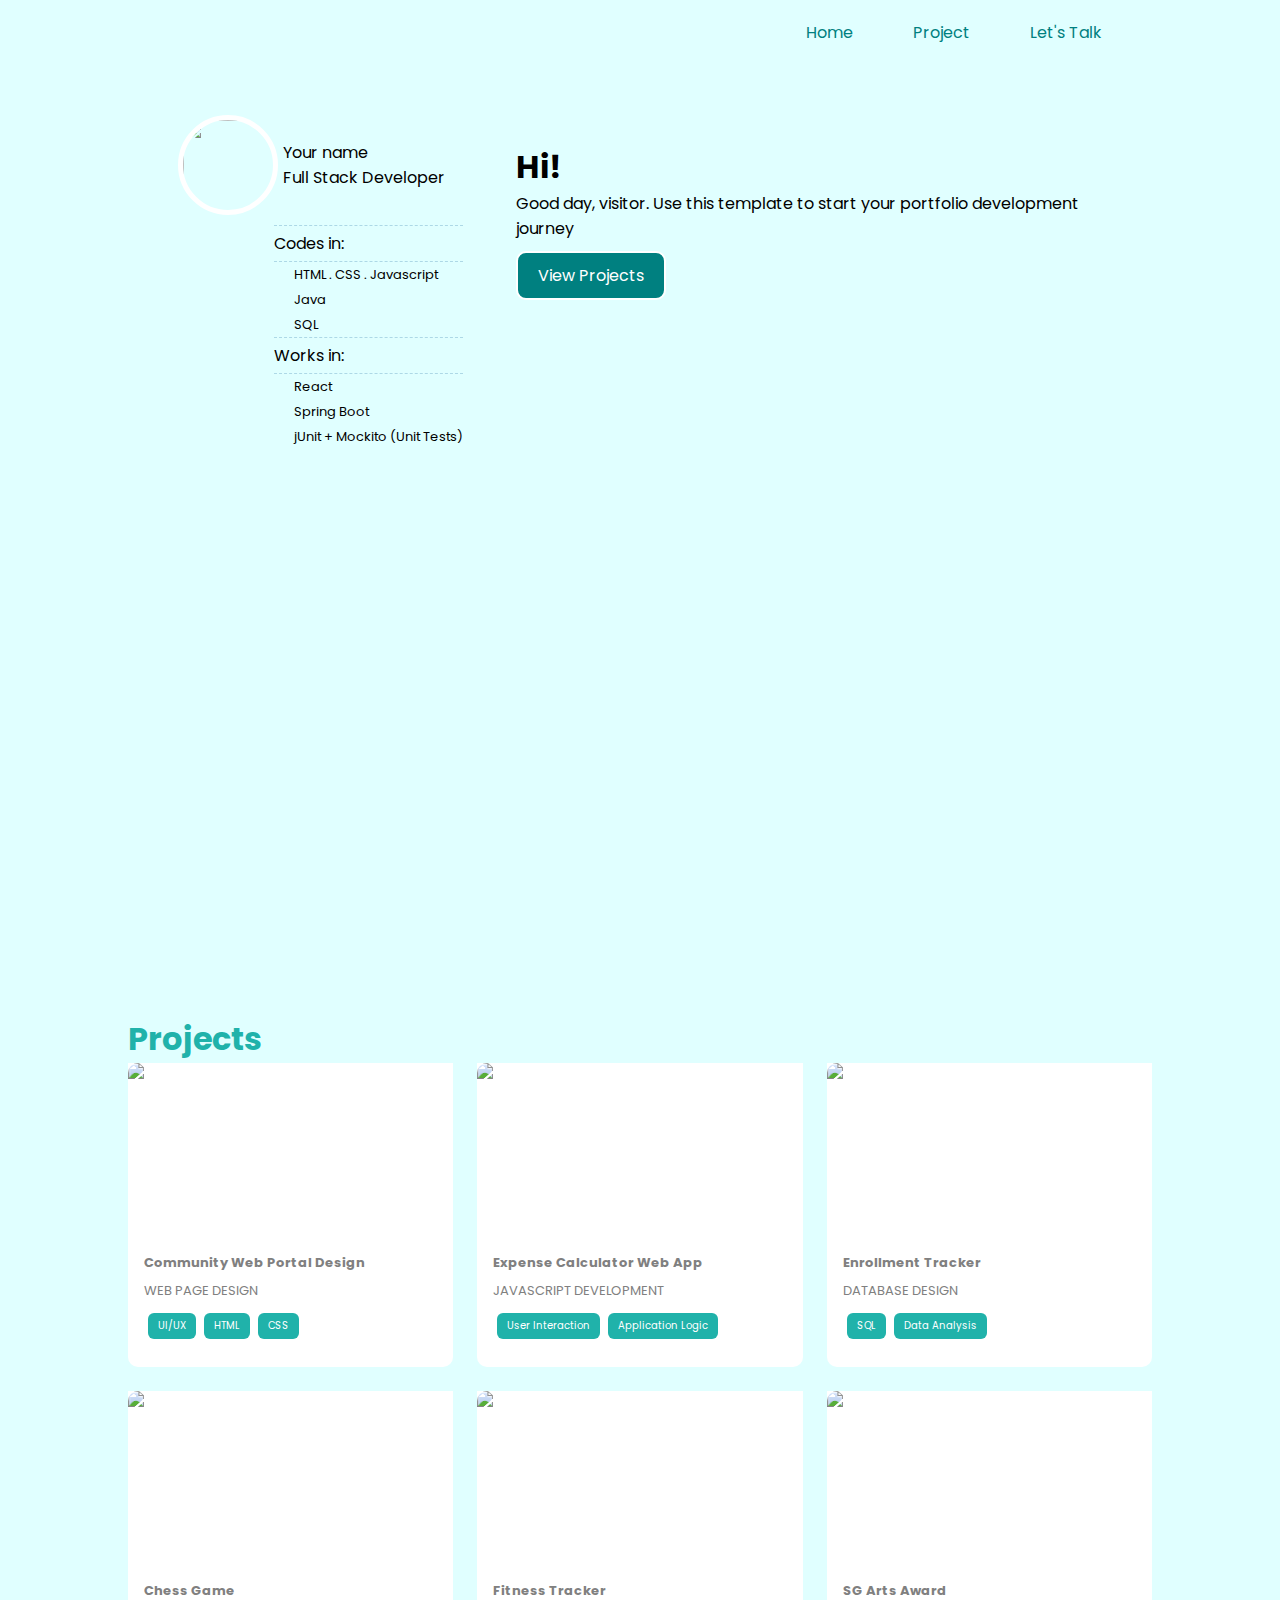
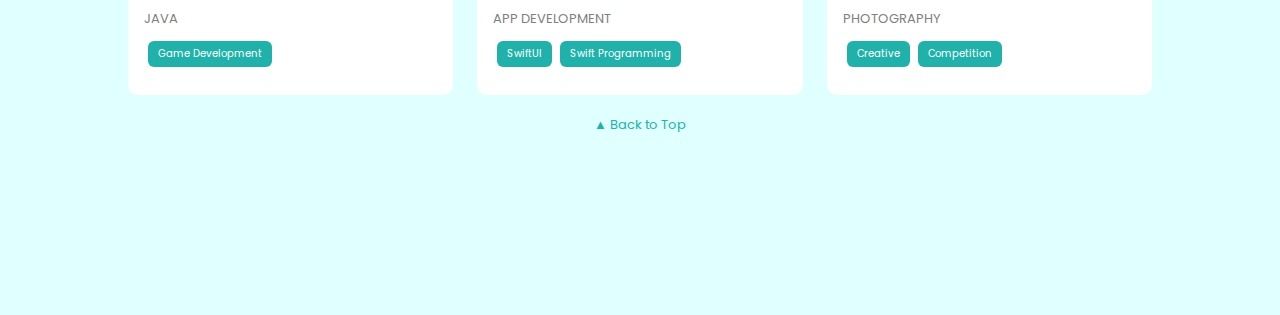
==== index.html @ 27c8a0ec "updated index with projects" ====
<!DOCTYPE html>
<html lang="en">
  <head>
    <meta charset="UTF-8" />
    <meta name="viewport" content="width=device-width, initial-scale=1.0" />
    <title>Portfolio Page: Your name here</title>
    <!-- <link href="/css/styles.css" rel="stylesheet" /> -->

    <!-- Internal styles here, move to external CSS later -->
    <style>
      @import url("https://fonts.googleapis.com/css2?family=Poppins:wght@400;500;600;700&display=swap");

      /* reset css to default */
      * {
        margin: 0;
        padding: 0;
        box-sizing: border-box;
        font-family: "Poppins", sans-serif;
        /* outline: 1px dashed hwb(0 23% 36%); */
      }

      /* setting page background and styles */

      html, body {
        height: 100%;
        margin: 0;
        padding: 0;
        background-color: lightcyan;
      }

      /* Start of styling header and nav */

      .header {
        display: flex;
        justify-content: space-between;
        align-items: center;
        padding: 20px 20px 70px 70px; /* top, right, bottom , left */
        width: 80%;
        margin: auto;
      }

      nav ul {
        display: flex;
      }

      nav ul li {
        list-style: none;
        margin-inline: 30px;
      }

      nav ul li a{
        color: #008080;
        text-decoration: none;
      }

      nav ul li a:hover{
        color: #fdbd31;
        transition: 0.3s;
      }

      /* End of styling header and nav */

      /* Start of styling main section */

      #mainsection {
        display: grid;
        grid-template-columns: 1fr 2fr;
        column-gap: 20px;
        margin: auto;
        width: 80%;
        height: 100dvh;
      }

      .left-div{
        flex: 1;
        display: flex;
        flex-direction: column;
        align-items: end;
      }

      .right-div{
        flex: 1;
        display: flex;
        flex-direction: column;
        align-items: normal;
        width: 90%;
        margin: 28px auto; /* top-bottom left-right */ 
      }

      .profile-container{
        display: flex;
        align-items: center;
        padding-left: 10px;
        margin-bottom: 10px;
        width: 300px;
      }

      .rounded-image {
        width: 100px;
        height: 100px;
        border-radius: 50%;
        margin: 0px 5px 0px 5px;
        border: 5px solid white;
    }

    .profile-container p span{
        display: block;
    }

    .profile-details ul li{
        list-style: none;
        font-size: small;
        padding-left: 20px;
        line-height: 25px;
    }

    .profile-details .subheader{
        display: block;
        padding: 5px 0;
        font-size: medium;
        border-bottom: 1px dashed lightblue;
        border-top: 1px dashed lightblue;
    }

    .linkcontainer{
        display: flex;
        margin-top: 10px;
    }

    .linkcontainer a{
        padding: 10px 20px;
        font-size: 16px;
        background-color: #008080;
        color: #fff;
        border: 2px solid #fff;
        border-radius: 10px;
        cursor: pointer;
        text-decoration: none;
    }

    /* Start of styling project card */
    .projectcard{
      background-color: #fff;
      font-size: small;
      border-bottom-left-radius: 10px;
      border-bottom-right-radius: 10px;
      padding-bottom: 24px;
    }

    .projectcard h4, .projectcard p{
      padding-left: 16px;
    }

    .projectcard img{
      display: block;
      border-top-left-radius: 10px;
      border-top-right-radius: 10px;
      margin-bottom: 10px;
      width: 100%;
      height: 180px;
      background-size: cover;
      background-position-x: center;
      background-position-y: center;
      background-image: url("img/imgplaceholder.png");
      text-indent: -9999px;
    }

    .projectcard .scope{
      text-transform: uppercase;
      padding-top: 8px;
      padding-bottom: 8px;
    }

    .projectcard:hover{
      transition: 0.45s ease-out;
      transform: scale(1.05);
    }

    .projectcard a{
      text-decoration: none;
      color: #808080;
      transform: scale(1.0);
    }

    .projectcard span{
      display: inline-block;
      font-size: x-small;
      align-content: space-between;
      border-radius: 6px;
      margin: 4px;
      background-color: #20b2aa;
      padding: 5px 10px;
      color: #fff;
      white-space: nowrap;
    }

    /* End of styling project card */

    /* Start of styling miscellaneous items */
    .top{
      display: flex;
      justify-content: center;
      align-items: center;
    }

    .top a{
      margin-top: 20px;
      text-decoration: none;
      color: lightseagreen;
      font-size: small;
    }

    /* End of styling miscellaneous items */

    /* Start of Styling of project section and showcase container */

    .sectiontitle, .logo{
      font-size: xx-large;
      font-weight: 700;
      color: #20b2aa;
    }
    
    #projectsection{
      width: 80%;
      height: 100dvh;
      margin: auto;
    }

    .showcasecontainer{
      display: grid;
      grid-template-columns: repeat(3, 1fr);
      gap: 24px;
    }

    /* End of Styling of project section and showcase container */

      /* End of styling main section */
      
    </style>
  </head>
  <body>
    <!-- Set up your page structure here -->

    <!-- Start of header -->
    <a name="top"></a>
    <div class="header">
      <div><!-- Uncomment to add a logo --></div>
      <nav id="navbar">
        <ul>
          <li><a href="#top">Home</a></li>
          <li><a href="#projects">Project</a></li>
          <li><a href="#">Let's Talk</a></li>
        </ul>
      </nav>
    </div>
    <!-- End of header -->

    <!-- Start of main section -->
    <section id="mainsection">
      <!-- Left section -->
      <div class="left-div">
        <!-- profile info -->
        <div class="profile-container">
          <img src="/img/alex.png" class="rounded-image" alt="" />
          <p>
            <span>Your name</span>
            <span>Full Stack Developer</span>
          </p>
        </div>
        <!-- profile details info -->
        <div class="profile-details">
          <span class="subheader">Codes in:</span>
          <ul>
            <li>HTML . CSS . Javascript</li>
            <li>Java</li>
            <li>SQL</li>
          </ul>

          <span class="subheader">Works in:</span>
          <ul>
            <li>React</li>
            <li>Spring Boot</li>
            <li>jUnit + Mockito (Unit Tests)</li>
          </ul>
        </div>
      </div>

      <!-- Right section -->
      <div class="right-div">
        <div>
          <h1>Hi! <span class="typing"></span></h1>
          <p>
            Good day, visitor. Use this template to start your portfolio
            development journey
          </p>
        </div>
        <div class="linkcontainer">
          <a href="#projects">View Projects</a>
        </div>
      </div>
      <!-- End of Right section -->
    </section>
    <!-- End of main section -->

    <!-- Start of project section, using grids -->
    <a name="projects"></a>    
        <section id="projectsection">

            <div class="sectiontitle">Projects</div>
            <div class="showcasecontainer">

                <!-- Project Cards go here -->
              <!-- Project card #1 -->
        <div class="projectcard">
          <a href="#">
              <img src="img/web-design.jpg" alt="Add a description here">
              <!-- Project name -->
              <h4>Community Web Portal Design</h4>
              <p class="scope">Web Page Design</p>
              <p><span>UI/UX</span><span>HTML</span><span>CSS</span></p>
          </a>
        </div>

        <!-- Project card #2 -->
        <div class="projectcard">
          <a href="#">
              <img src="img/mobile-app.jpg" alt="Add a description here">
              <!-- Project name -->
              <h4>Expense Calculator Web App</h4>
              <p class="scope">JavaScript Development</p>
              <p><span>User Interaction</span><span>Application Logic</span></p>
          </a>
      </div>

      <!-- Project card #3 -->
      <div class="projectcard">
          <a href="#">
              <img src="img/data-tracking.jpg" alt="Add a description here">
              <!-- Project name -->
              <h4>Enrollment Tracker</h4>
              <p class="scope">Database Design</p>
              <p><span>SQL</span><span>Data Analysis</span></p>
          </a>
      </div>

      <!-- Project card #4 -->
      <div class="projectcard">
          <a href="#">
              <img src="img/chess.jpg" alt="Add a description here">
              <!-- Project name -->
              <h4>Chess Game</h4>
              <p class="scope">Java</p>
              <p><span>Game Development</span></p>
          </a>
      </div>

      <!-- Project card #5 -->
      <div class="projectcard">
          <a href="#">
              <img src="img/fitness-tracking.jpg" alt="Add a description here">
              <!-- Project name -->
              <h4>Fitness Tracker</h4>
              <p class="scope">App Development</p>
              <p><span>SwiftUI</span><span>Swift Programming</span></p>
          </a>
      </div>

      <!-- Project card #6 -->
      <div class="projectcard">
          <a href="#">
              <img src="img/photography.jpg" alt="Add a description here">
              <!-- Project name -->
              <h4>SG Arts Award</h4>
              <p class="scope">Photography</p>
              <p><span>Creative</span><span>Competition</span></p>
          </a>
      </div>
            </div>

            <div class="top">
              <a href="#top">&#x25b2; Back to Top</a>
            </div>

        </section>
    <!-- End of project section -->

    <script src="https://cdn.jsdelivr.net/npm/typed.js@2.0.12"></script>
    <script>
      var options = {
        strings: ["I am me", "Thanks for visiting!"],
        typeSpeed: 100,
        backSpeed: 100,
        loop: false,
      };
      var typed = new Typed(".typing", options);
    </script>
  </body>
</html>
---- css/styles.css ----
@import url('https://fonts.googleapis.com/css2?family=Poppins:wght@400;500;600;700&display=swap');

    /* reset css to default */
    *{
    margin: 0;
    padding: 0;
    box-sizing: border-box;
    font-family: 'Poppins', sans-serif;
    }

    /* set the page background and styles */
    html, body {
        height: 100%;
        margin: 0;
        padding: 0;
        background-color: lightcyan;
    }

    /* Start of styling header and nav */
    /* ******************************* */

    /* set the header styles */
    .header{
        display: flex;
        justify-content: space-between;
        align-items: center;
        padding: 20px 20px 70px 70px;  /*top , right, bottom, left*/
        width: 80%;
        margin: auto;
    }

    /* set the logo styles */
    .sectiontitle, .logo{
        font-size: 45px;
        font-weight: 700;
        color: lightseagreen;
    }

    /* set the navigation styles */
    nav ul{
        display: flex;
    }

    nav ul li{
        list-style: none;
        margin-inline: 30px;
    }

    nav ul li a{
        color: teal;
        text-decoration: none;
    }

    nav ul li:hover a{
        color:#fdbd31;
        transition: 0.3s;
    }

    /* ***************************** */
    /* End of styling header and nav */


    /* Start of styling mainsection */
    /* **************************** */
    
    /* set the main cointainer as a grid of columns */
    #mainsection {
        display: grid;
        grid-template-columns: 1fr 2fr;
        column-gap: 20px;
        margin: auto;
        width: 80%;
        height: 100dvh;
    }

    /* set the left div column */
    /* A short intro on how flex works: https://www.youtube.com/watch?v=_tlxwc9ssH4 */
    .left-div {
        flex: 1; 
        display: flex;
        flex-direction: column;
        /* justify-content: center; */
        align-items: end;
    }

    /* set the right div column */
    .right-div {
        flex: 1;
        display: flex;
        flex-direction: column;
        /* justify-content: center; */
        align-items: normal;
    }

    /* set the profilecontainer */
    .profilecontainer {
        display: flex;
        align-items: center;
        padding-left: 10px;
        margin-bottom: 10px;
        width: 300px;
    }

    /* set the profile details */
    .profiledetails {
        display: block;
        padding: 20px;
        width: 280px;
        margin-right: 10px;
        color: gray;
        font-weight: normal;
    }

    /* set the rounded image */
    .rounded-image {
        width: 100px;
        height: 100px;
        border-radius: 50%;
        margin: 0px 5px 0px 5px;
        border: 5px solid white;
    }

    /* set the profile text (targets span tags within <p> tags in profilecontainer class) */
    .profilecontainer p span {
        display: block;
    }

    /* set the profile text (targets span tags within <p> tags in profilecontainer class) */
    .strong {
        font-weight: bold;
    }

    /* set the profile details' list */
    .profiledetails ul li{
        list-style-type: none;
        font-size: small;
        padding-left: 20px;
        line-height: 25px;
    }

    /* sets the subheaders within profiledetails class */
    .profiledetails .subheader{
        display: block;
        margin-top: 10px;
        padding: 5px 0px;
        font-size: medium;
        border-bottom: 1px dashed lightblue;
        border-top: 1px dashed lightblue;
    }

    /* set the linkscontainer */
    .linkcontainer{
        display: flex;
        margin-top: 10px;
    }

    /* set the <a> tags' styles */
    .linkcontainer a{
        padding: 10px 20px;
        font-size: 16px;
        background: teal;
        color: white;
        border: 2px solid #fff;
        border-radius: 10px;
        margin-right: 5px;
        cursor: pointer;
        text-decoration: none;
    }

    .text{
        margin-top: 100px;
    }

    /* set the text class style for the animated text in <h1> tag */
    .text h1{
    font-size: 36px;
    line-height: 72px;
    letter-spacing: 2px;
    color: lightslategray;
    }

    /* set the <a> link tags' style (targets <a> tags within text class) */
    .text p{
        font-size: 16px;
        letter-spacing: 1px;
        line-height: 30px;
        padding-bottom: 20px;
    }

    /* ************************** */
    /* End of styling mainsection */


    /* Start of styling projectsection */
    /* ******************************* */

        /* Include the styles for projectsection here */

    /* ***************************** */
    /* End of styling projectsection */
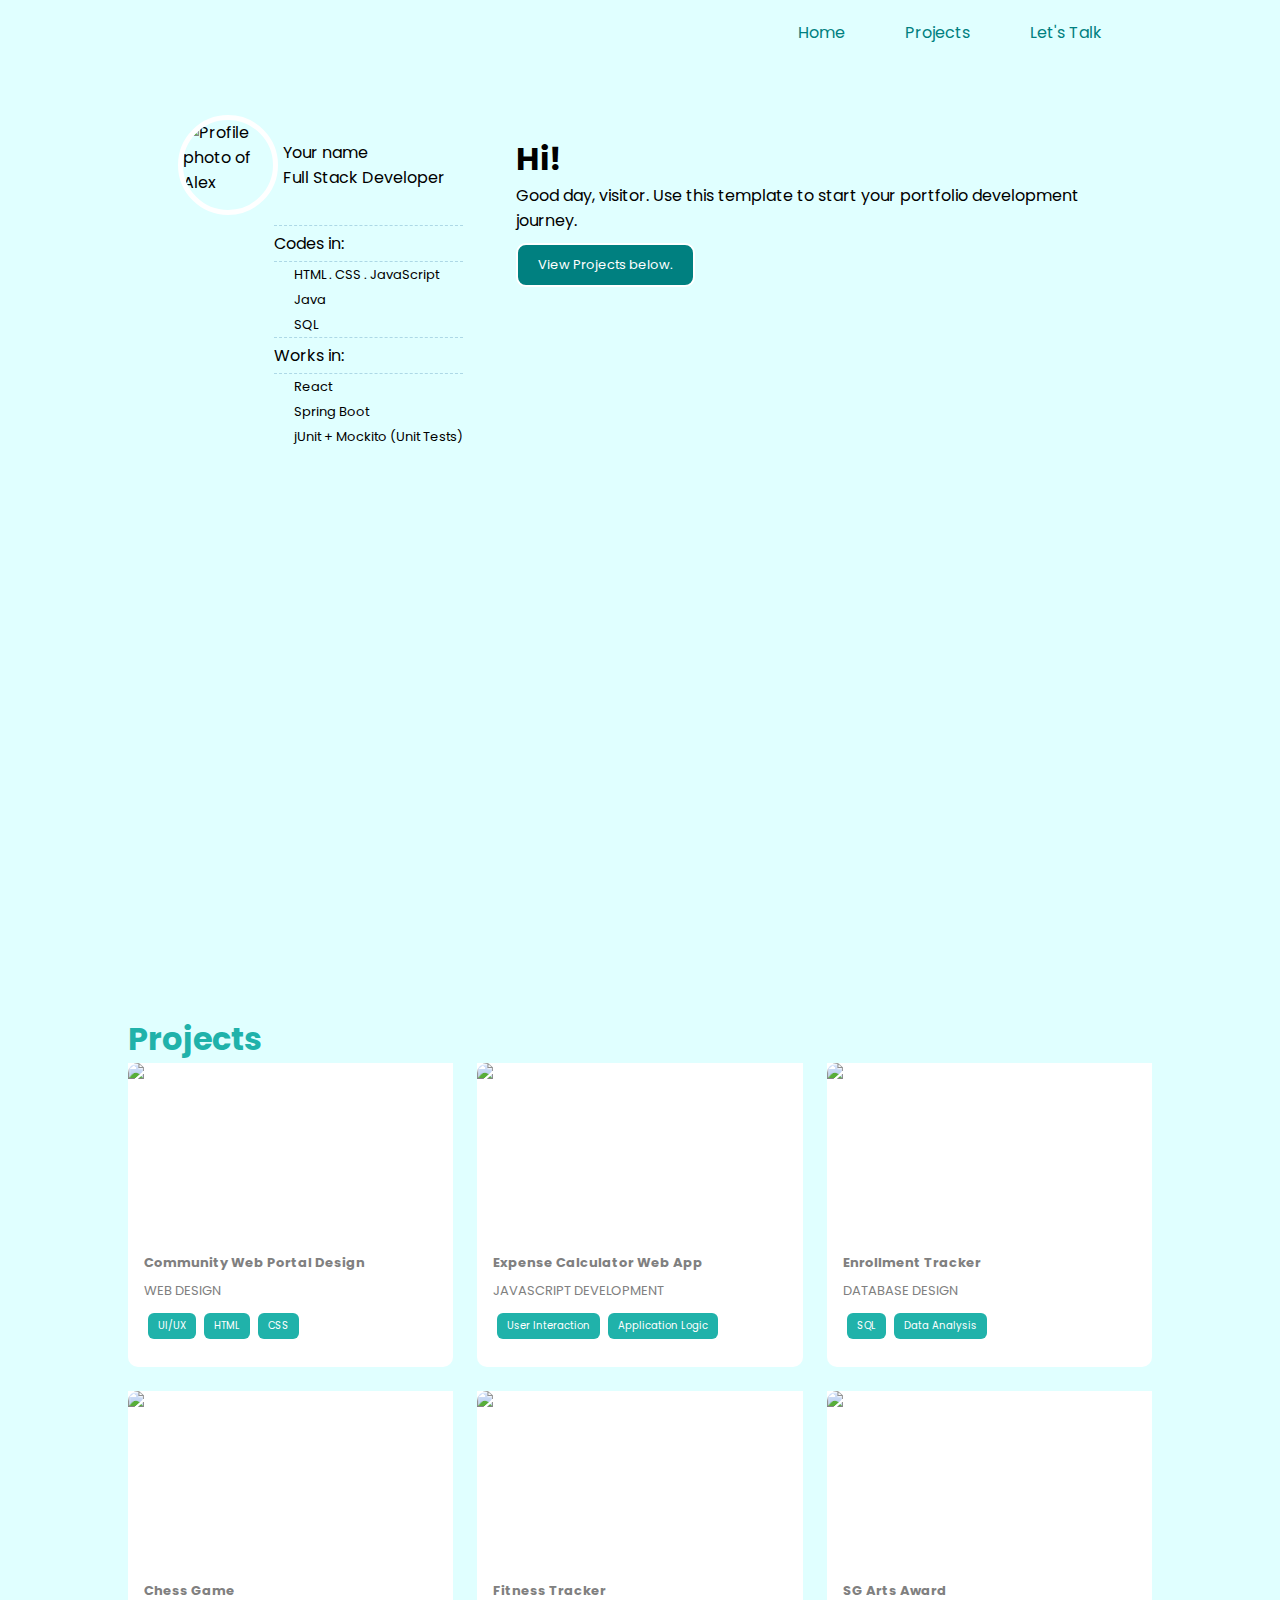
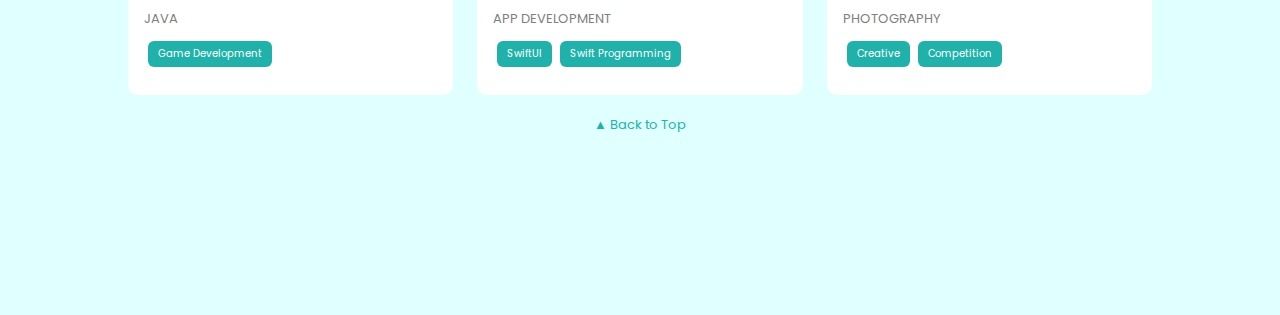
==== commit 206889f8: "Merge pull request #3 from thinktinker/internal_css" ====
--- a/index.html
+++ b/index.html
@@ -1,398 +1,431 @@
 <!DOCTYPE html>
 <html lang="en">
-  <head>
-    <meta charset="UTF-8" />
-    <meta name="viewport" content="width=device-width, initial-scale=1.0" />
-    <title>Portfolio Page: Your name here</title>
-    <!-- <link href="/css/styles.css" rel="stylesheet" /> -->
-
-    <!-- Internal styles here, move to external CSS later -->
-    <style>
-      @import url("https://fonts.googleapis.com/css2?family=Poppins:wght@400;500;600;700&display=swap");
-
-      /* reset css to default */
-      * {
-        margin: 0;
-        padding: 0;
-        box-sizing: border-box;
-        font-family: "Poppins", sans-serif;
-        /* outline: 1px dashed hwb(0 23% 36%); */
-      }
-
-      /* setting page background and styles */
-
-      html, body {
-        height: 100%;
-        margin: 0;
-        padding: 0;
-        background-color: lightcyan;
-      }
-
-      /* Start of styling header and nav */
-
-      .header {
-        display: flex;
-        justify-content: space-between;
-        align-items: center;
-        padding: 20px 20px 70px 70px; /* top, right, bottom , left */
-        width: 80%;
-        margin: auto;
-      }
-
-      nav ul {
-        display: flex;
-      }
-
-      nav ul li {
-        list-style: none;
-        margin-inline: 30px;
-      }
-
-      nav ul li a{
-        color: #008080;
-        text-decoration: none;
-      }
-
-      nav ul li a:hover{
-        color: #fdbd31;
-        transition: 0.3s;
-      }
-
-      /* End of styling header and nav */
-
-      /* Start of styling main section */
-
-      #mainsection {
-        display: grid;
-        grid-template-columns: 1fr 2fr;
-        column-gap: 20px;
-        margin: auto;
-        width: 80%;
-        height: 100dvh;
-      }
-
-      .left-div{
-        flex: 1;
-        display: flex;
-        flex-direction: column;
-        align-items: end;
-      }
-
-      .right-div{
-        flex: 1;
-        display: flex;
-        flex-direction: column;
-        align-items: normal;
-        width: 90%;
-        margin: 28px auto; /* top-bottom left-right */ 
-      }
-
-      .profile-container{
-        display: flex;
-        align-items: center;
-        padding-left: 10px;
-        margin-bottom: 10px;
-        width: 300px;
-      }
-
-      .rounded-image {
-        width: 100px;
-        height: 100px;
-        border-radius: 50%;
-        margin: 0px 5px 0px 5px;
-        border: 5px solid white;
-    }
-
-    .profile-container p span{
-        display: block;
-    }
-
-    .profile-details ul li{
-        list-style: none;
-        font-size: small;
-        padding-left: 20px;
-        line-height: 25px;
-    }
-
-    .profile-details .subheader{
-        display: block;
-        padding: 5px 0;
-        font-size: medium;
-        border-bottom: 1px dashed lightblue;
-        border-top: 1px dashed lightblue;
-    }
-
-    .linkcontainer{
-        display: flex;
-        margin-top: 10px;
-    }
-
-    .linkcontainer a{
-        padding: 10px 20px;
-        font-size: 16px;
-        background-color: #008080;
-        color: #fff;
-        border: 2px solid #fff;
-        border-radius: 10px;
-        cursor: pointer;
-        text-decoration: none;
-    }
-
-    /* Start of styling project card */
-    .projectcard{
-      background-color: #fff;
-      font-size: small;
-      border-bottom-left-radius: 10px;
-      border-bottom-right-radius: 10px;
-      padding-bottom: 24px;
-    }
-
-    .projectcard h4, .projectcard p{
-      padding-left: 16px;
-    }
-
-    .projectcard img{
-      display: block;
-      border-top-left-radius: 10px;
-      border-top-right-radius: 10px;
-      margin-bottom: 10px;
-      width: 100%;
-      height: 180px;
-      background-size: cover;
-      background-position-x: center;
-      background-position-y: center;
-      background-image: url("img/imgplaceholder.png");
-      text-indent: -9999px;
-    }
-
-    .projectcard .scope{
-      text-transform: uppercase;
-      padding-top: 8px;
-      padding-bottom: 8px;
-    }
-
-    .projectcard:hover{
-      transition: 0.45s ease-out;
-      transform: scale(1.05);
-    }
-
-    .projectcard a{
-      text-decoration: none;
-      color: #808080;
-      transform: scale(1.0);
-    }
-
-    .projectcard span{
-      display: inline-block;
-      font-size: x-small;
-      align-content: space-between;
-      border-radius: 6px;
-      margin: 4px;
-      background-color: #20b2aa;
-      padding: 5px 10px;
-      color: #fff;
-      white-space: nowrap;
-    }
-
-    /* End of styling project card */
-
-    /* Start of styling miscellaneous items */
-    .top{
-      display: flex;
-      justify-content: center;
-      align-items: center;
-    }
-
-    .top a{
-      margin-top: 20px;
-      text-decoration: none;
-      color: lightseagreen;
-      font-size: small;
-    }
-
-    /* End of styling miscellaneous items */
-
-    /* Start of Styling of project section and showcase container */
-
-    .sectiontitle, .logo{
-      font-size: xx-large;
-      font-weight: 700;
-      color: #20b2aa;
-    }
-    
-    #projectsection{
-      width: 80%;
-      height: 100dvh;
-      margin: auto;
-    }
-
-    .showcasecontainer{
-      display: grid;
-      grid-template-columns: repeat(3, 1fr);
-      gap: 24px;
-    }
-
-    /* End of Styling of project section and showcase container */
-
-      /* End of styling main section */
-      
-    </style>
-  </head>
-  <body>
+<head>
+<meta charset="UTF-8">
+<meta name="viewport" content="width=device-width, initial-scale=1.0">
+<title>Portfolio Page: Your name here</title>
+
+<!-- Internal styles here (to move to external css later) -->
+<style>
+        @import url('https://fonts.googleapis.com/css2?family=Poppins:wght@400;500;600;700&display=swap');
+
+        /* reset css to default */
+        *{
+            margin: 0;
+            padding: 0;
+            box-sizing: border-box;
+            font-family: 'Poppins', sans-serif;
+            /* outline: 1px dashed #808080; */
+        }
+
+        /* set up the page background and styles */
+        html, body{
+            height: 100%;
+            margin: 0;
+            padding: 0;
+            background-color: #e0ffff;
+        }
+
+        /* Start of styling header and nav */
+        .header{
+            display: flex;
+            justify-content: space-between;
+            align-items: center;
+            padding: 20px 20px 70px 70px;   /* top, right, bottom, left */
+            width: 80%;
+            margin: auto;
+        }
+
+        nav ul{
+            display: flex;
+        }
+
+        nav ul li{
+            list-style: none;
+            margin-inline: 30px;
+        }
+
+        nav ul li a{
+            color: #008080;
+            text-decoration: none;
+        }
+
+        nav ul li a:hover{
+            color: #fdbd31;
+            transition: 0.3s;
+        }
+
+        /* End of styling header and nav */
+
+        /* Start of styling for main section */
+
+        #mainsection{
+            display: grid;
+            grid-template-columns: 1fr 2fr;
+            column-gap: 20px;
+            width: 80%;
+            margin: auto;
+            height: 100dvh;
+        }
+
+        .left-div{
+            display: flex;
+            flex: 1;
+            flex-direction: column;
+            align-items: end;
+        }
+
+        .right-div{
+            display: flex;
+            flex: 1;
+            flex-direction: column;
+            align-items: normal;
+            width: 90%;
+            margin: 20px auto; /* top-bottom left-right */
+        }
+
+        /* End of styling for main section*/
+
+        /* Start of styling the profile container */
+
+        .profilecontainer{
+            display: flex;
+            align-items: center;
+            padding-left: 10px;
+            margin-bottom: 10px;
+            width: 300px;
+        }
+
+        .profilecontainer p span{
+            display: block;
+        }
+
+        .rounded-image{
+            width: 100px;
+            height: 100px;
+            border-radius: 50%;
+            margin: 0px 5px; /* top-bottom left-right */
+            border: 5px solid white;
+        }
+
+        /* End of styling the profile container */
+
+        /* Start of styling the profile details container */
+
+        .profiledetails ul li{
+            list-style: none;
+            font-size: small;
+            padding-left: 20px;
+            line-height: 25px;
+        }
+
+        .profiledetails .subheader{
+            display: block;
+            padding: 5px 0;
+            font-size: medium;
+            border-bottom: 1px dashed lightblue;
+            border-top: 1px dashed lightblue;
+        }
+
+        /* End of style the profile details container */
+
+        /* Start of styling linkcontainer */
+
+        .linkcontainer{
+            display: flex;
+            margin-top: 10px;
+        }
+
+        .linkcontainer a{
+            padding: 10px 20px;
+            font-size: small;
+            background: #008080;
+            color: #fff;
+            border: 2px solid #fff;
+            border-radius: 10px;
+            cursor: pointer;
+            text-decoration: none;
+        }
+
+        /* End of styling linkcontainer */
+
+        /* Start of styling Project Card */
+        .projectcard{
+            font-size: small;
+            background-color: #fff;
+            border-bottom-left-radius: 10px;
+            border-bottom-right-radius: 10px;
+            padding-bottom: 24px;
+        }
+
+        .projectcard h4, .projectcard p{
+            padding-left: 16px;
+        }
+
+        .projectcard img{
+            display: block;
+            border-top-left-radius: 10px;
+            border-top-right-radius: 10px;
+            margin-bottom: 10px;
+            width: 100%;
+            height: 180px;
+            background-size: cover;
+            background-position-x: center;
+            background-position-y: center;
+            background-image: url("/img/imgplaceholder.png");
+            text-indent: -9999px;
+        }
+
+        .projectcard .scope{
+            text-transform: uppercase;
+            padding-top: 8px;
+            padding-bottom: 8px;
+        }
+
+        .projectcard:hover{
+            transition: 0.45s ease-out;
+            transform: scale(1.05);
+        }
+
+        .projectcard a{
+            text-decoration: none;
+            color: #808080;
+            transform: scale(1.0);
+        }
+
+        .projectcard span{
+            display: inline-block;
+            font-size: x-small;
+            align-content: space-between;
+            border-radius: 6px;
+            margin: 4px;
+            background-color: #20b2aa;
+            padding: 5px 10px;
+            color: #fff;
+            white-space: nowrap;
+        }
+
+        /* End of styling Project Card */
+
+        /* Start of styling project section and showcasecontainer */
+
+        .sectiontitle,.logo {
+            font-size: xx-large;
+            font-weight: 700;
+            color: #20b2aa;
+        }
+
+        #projectsection{
+            width: 80%;
+            margin: 0 auto;
+            height: 100dvh;
+        }
+
+        .showcasecontainer{
+            display: grid;
+            grid-template-columns: repeat(3, 1fr);
+            gap: 24px;
+        }
+
+        /* End of styling of project and showcasecontainer*/
+
+        /* Start of styling miscellaneous elements */
+
+        .top{
+            display: flex;
+            justify-content: center;
+            align-items: center;
+        }
+
+        .top a{
+            margin-top: 20px;
+            text-decoration: none;
+            color: #20b2aa;
+            font-size: small;
+        }
+
+        /* End of styling miscellaneous elements */
+
+</style>
+
+</head>
+<body>
+
     <!-- Set up your page structure here -->
 
+
     <!-- Start of header -->
-    <a name="top"></a>
+    <a name="top"> <!-- This is an anchor tag, equivalent to bookmark --> </a>
     <div class="header">
-      <div><!-- Uncomment to add a logo --></div>
-      <nav id="navbar">
-        <ul>
-          <li><a href="#top">Home</a></li>
-          <li><a href="#projects">Project</a></li>
-          <li><a href="#">Let's Talk</a></li>
-        </ul>
-      </nav>
+        <div><!-- Un-comment the line here to add a logo --></div>
+        <nav>
+            <ul>
+                <li><a href="#top">Home</a></li>
+                <li><a href="#projects">Projects</a></li>
+                <li><a href="#">Let's Talk</a></li>
+            </ul>
+        </nav>
     </div>
     <!-- End of header -->
 
+
     <!-- Start of main section -->
     <section id="mainsection">
-      <!-- Left section -->
-      <div class="left-div">
-        <!-- profile info -->
-        <div class="profile-container">
-          <img src="/img/alex.png" class="rounded-image" alt="" />
-          <p>
-            <span>Your name</span>
-            <span>Full Stack Developer</span>
-          </p>
+        
+        <!-- Left section -->
+        <div class="left-div">
+            <!-- Profile information -->
+            <div class="profilecontainer">
+                <img src="/img/alex.png" class="rounded-image" alt="Profile photo of Alex">
+                <p>
+                    <span>Your name</span>
+                    <span>Full Stack Developer</span>
+                </p>
+            </div>
+            <!-- Profile details infomation -->
+             <div class="profiledetails">
+                <span class="subheader">Codes in:</span>
+                <ul>
+                    <li>HTML . CSS . JavaScript</li>
+                    <li>Java</li>
+                    <li>SQL</li>
+                </ul>
+
+                <span class="subheader">Works in:</span>
+                <ul>
+                    <li>React</li>
+                    <li>Spring Boot</li>
+                    <li>jUnit + Mockito (Unit Tests)</li>
+                </ul>
+
+             </div>
         </div>
-        <!-- profile details info -->
-        <div class="profile-details">
-          <span class="subheader">Codes in:</span>
-          <ul>
-            <li>HTML . CSS . Javascript</li>
-            <li>Java</li>
-            <li>SQL</li>
-          </ul>
-
-          <span class="subheader">Works in:</span>
-          <ul>
-            <li>React</li>
-            <li>Spring Boot</li>
-            <li>jUnit + Mockito (Unit Tests)</li>
-          </ul>
+        
+        <!-- Right section -->
+        <div class="right-div">
+            <div class="text">
+                <h1>Hi! <span class="typing"></span></h1>
+                <p>Good day, visitor. Use this template to start your portfolio development journey.</p>
+            </div>
+            <div class="linkcontainer" >
+                <a href="#projects">View Projects below.</a>
+            </div>
         </div>
-      </div>
-
-      <!-- Right section -->
-      <div class="right-div">
-        <div>
-          <h1>Hi! <span class="typing"></span></h1>
-          <p>
-            Good day, visitor. Use this template to start your portfolio
-            development journey
-          </p>
-        </div>
-        <div class="linkcontainer">
-          <a href="#projects">View Projects</a>
-        </div>
-      </div>
-      <!-- End of Right section -->
+
     </section>
     <!-- End of main section -->
 
+    
     <!-- Start of project section, using grids -->
-    <a name="projects"></a>    
-        <section id="projectsection">
-
-            <div class="sectiontitle">Projects</div>
-            <div class="showcasecontainer">
-
-                <!-- Project Cards go here -->
-              <!-- Project card #1 -->
-        <div class="projectcard">
-          <a href="#">
-              <img src="img/web-design.jpg" alt="Add a description here">
-              <!-- Project name -->
-              <h4>Community Web Portal Design</h4>
-              <p class="scope">Web Page Design</p>
-              <p><span>UI/UX</span><span>HTML</span><span>CSS</span></p>
-          </a>
+    
+    <a name="projects"></a>
+    <section id="projectsection">
+
+        <div class="sectiontitle">
+            Projects
         </div>
 
-        <!-- Project card #2 -->
-        <div class="projectcard">
-          <a href="#">
-              <img src="img/mobile-app.jpg" alt="Add a description here">
-              <!-- Project name -->
-              <h4>Expense Calculator Web App</h4>
-              <p class="scope">JavaScript Development</p>
-              <p><span>User Interaction</span><span>Application Logic</span></p>
-          </a>
-      </div>
-
-      <!-- Project card #3 -->
-      <div class="projectcard">
-          <a href="#">
-              <img src="img/data-tracking.jpg" alt="Add a description here">
-              <!-- Project name -->
-              <h4>Enrollment Tracker</h4>
-              <p class="scope">Database Design</p>
-              <p><span>SQL</span><span>Data Analysis</span></p>
-          </a>
-      </div>
-
-      <!-- Project card #4 -->
-      <div class="projectcard">
-          <a href="#">
-              <img src="img/chess.jpg" alt="Add a description here">
-              <!-- Project name -->
-              <h4>Chess Game</h4>
-              <p class="scope">Java</p>
-              <p><span>Game Development</span></p>
-          </a>
-      </div>
-
-      <!-- Project card #5 -->
-      <div class="projectcard">
-          <a href="#">
-              <img src="img/fitness-tracking.jpg" alt="Add a description here">
-              <!-- Project name -->
-              <h4>Fitness Tracker</h4>
-              <p class="scope">App Development</p>
-              <p><span>SwiftUI</span><span>Swift Programming</span></p>
-          </a>
-      </div>
-
-      <!-- Project card #6 -->
-      <div class="projectcard">
-          <a href="#">
-              <img src="img/photography.jpg" alt="Add a description here">
-              <!-- Project name -->
-              <h4>SG Arts Award</h4>
-              <p class="scope">Photography</p>
-              <p><span>Creative</span><span>Competition</span></p>
-          </a>
-      </div>
-            </div>
-
-            <div class="top">
-              <a href="#top">&#x25b2; Back to Top</a>
-            </div>
-
-        </section>
+        <div class="showcasecontainer">
+            <!-- Project Cards go here -->
+             
+            <!-- Project card #1 -->
+             <div class="projectcard">
+                <a href="#">
+                    <img src="/img/web-design.jpg" alt="Picture of Web Design">
+                    <!-- Project Name -->
+                    <h4>Community Web Portal Design</h4>
+                    <p class="scope">Web Design</p>
+                    <p>
+                        <span>UI/UX</span><span>HTML</span><span>CSS</span>
+                    </p>
+                </a>
+             </div>
+
+            <!-- Project card #2 -->
+             <div class="projectcard">
+                <a href="#">
+                    <img src="/img/mobile-app.jpg" alt="Picture of Mobile App">
+                    <!-- Project Name -->
+                    <h4>Expense Calculator Web App</h4>
+                    <p class="scope">JavaScript Development</p>
+                    <p>
+                        <span>User Interaction</span><span>Application Logic</span>
+                    </p>
+                </a>
+             </div>
+
+            <!-- Project card #3 -->
+             <div class="projectcard">
+                <a href="#">
+                    <img src="/img/data-tracking.jpg" alt="Picture of Analytics">
+                    <!-- Project Name -->
+                    <h4>Enrollment Tracker</h4>
+                    <p class="scope">Database Design</p>
+                    <p>
+                        <span>SQL</span><span>Data Analysis</span>
+                    </p>
+                </a>
+             </div>
+
+            <!-- Project card #4 -->
+             <div class="projectcard">
+                <a href="#">
+                    <img src="/img/chess.jpg" alt="Picture of Chess Pieces">
+                    <!-- Project Name -->
+                    <h4>Chess Game</h4>
+                    <p class="scope">Java</p>
+                    <p>
+                        <span>Game Development</span>
+                    </p>
+                </a>
+             </div>
+            <!-- Project card #5 -->
+             <div class="projectcard">
+                <a href="#">
+                    <img src="/img/fitness-tracking.jpg" alt="Picture of Fitness Watch App">
+                    <!-- Project Name -->
+                    <h4>Fitness Tracker</h4>
+                    <p class="scope">App Development</p>
+                    <p>
+                        <span>SwiftUI</span><span>Swift Programming</span>
+                    </p>
+                </a>
+             </div>
+
+            <!-- Project card #6 -->
+             <div class="projectcard">
+                <a href="#">
+                    <img src="/img/photography.jpg" alt="Picture of Camera and Photographer">
+                    <!-- Project Name -->
+                    <h4>SG Arts Award</h4>
+                    <p class="scope">Photography</p>
+                    <p>
+                        <span>Creative</span><span>Competition</span>
+                    </p>
+                </a>
+             </div>
+
+        </div>
+
+        <div class="top">
+            <a href="#top">&#x25B2; Back to Top</a>
+        </div>
+
+    </section>
+
     <!-- End of project section -->
 
     <script src="https://cdn.jsdelivr.net/npm/typed.js@2.0.12"></script>
     <script>
-      var options = {
-        strings: ["I am me", "Thanks for visiting!"],
+
+    var options = {
+        strings: ['My name is Martin!'],
         typeSpeed: 100,
-        backSpeed: 100,
-        loop: false,
-      };
-      var typed = new Typed(".typing", options);
+        backSpeed:100,
+        loop: false
+    };
+    var typed = new Typed('.typing', options);
+
     </script>
-  </body>
+</body>
 </html>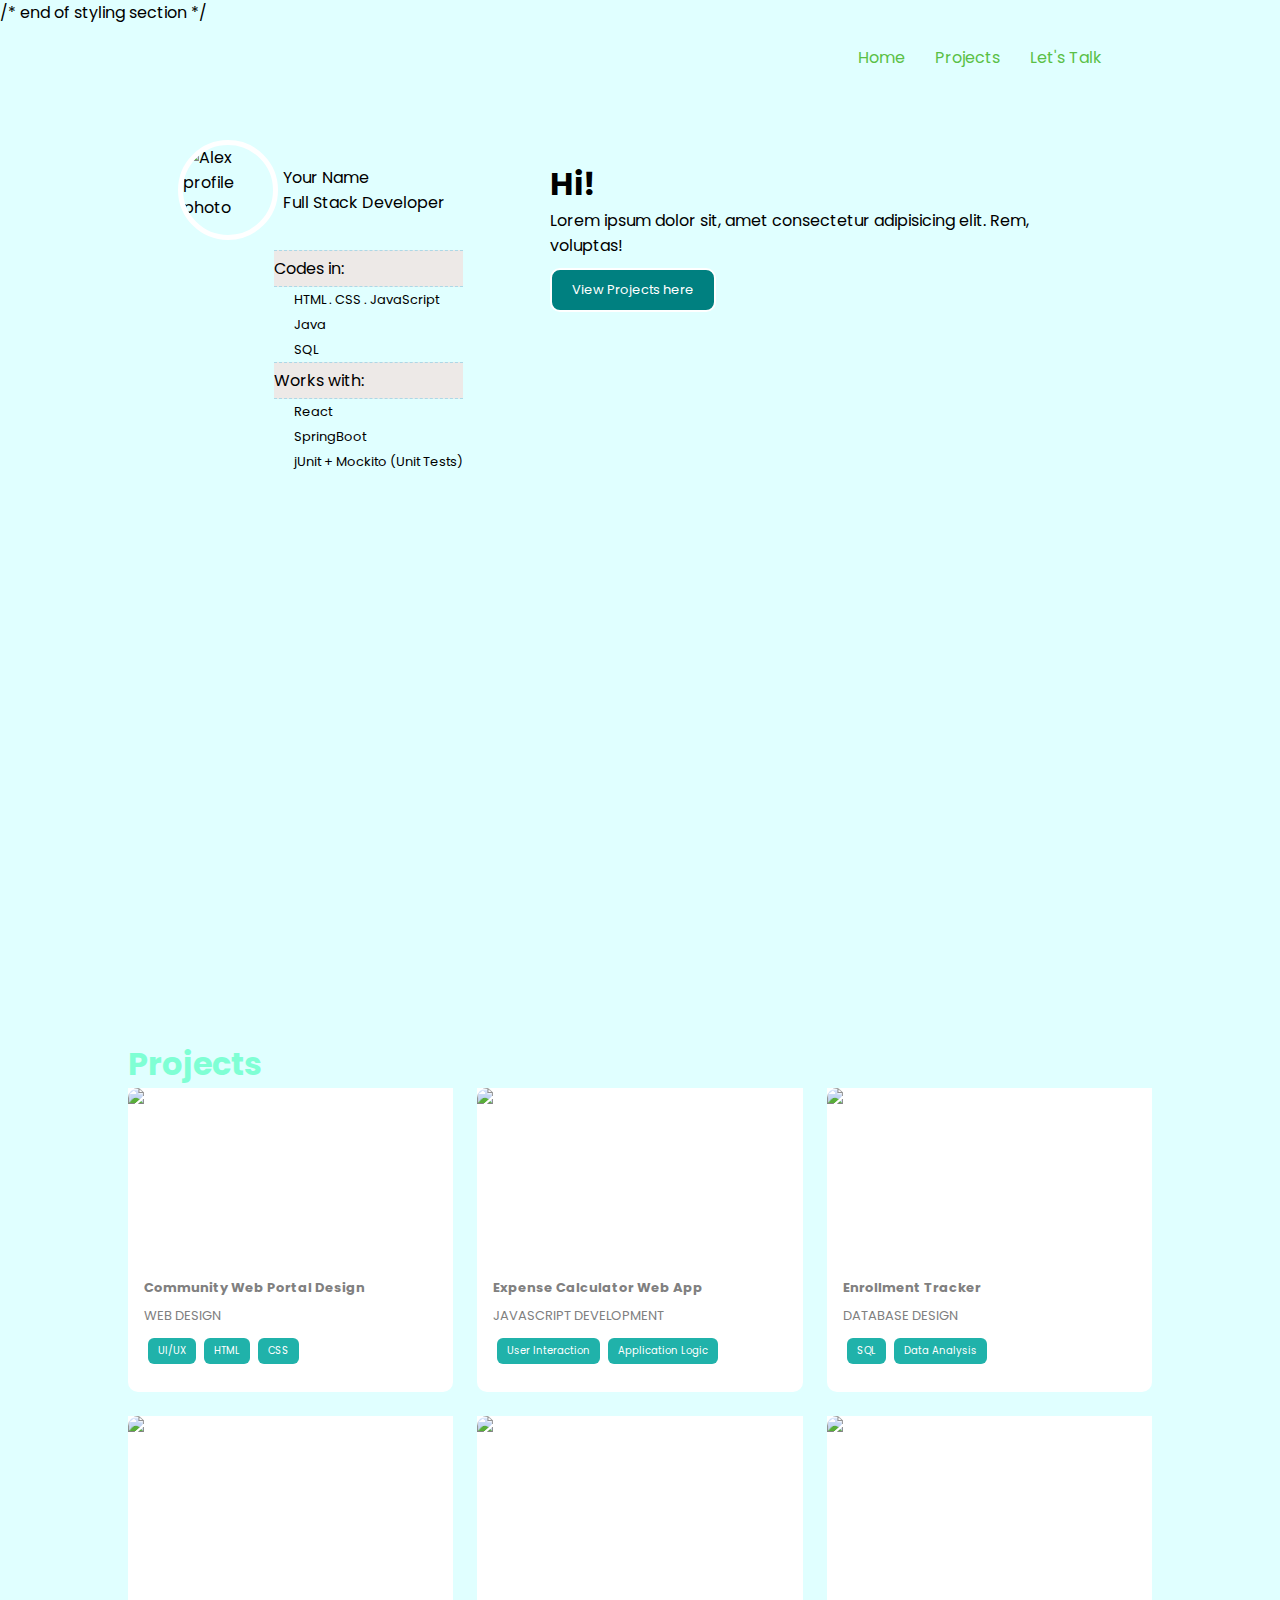
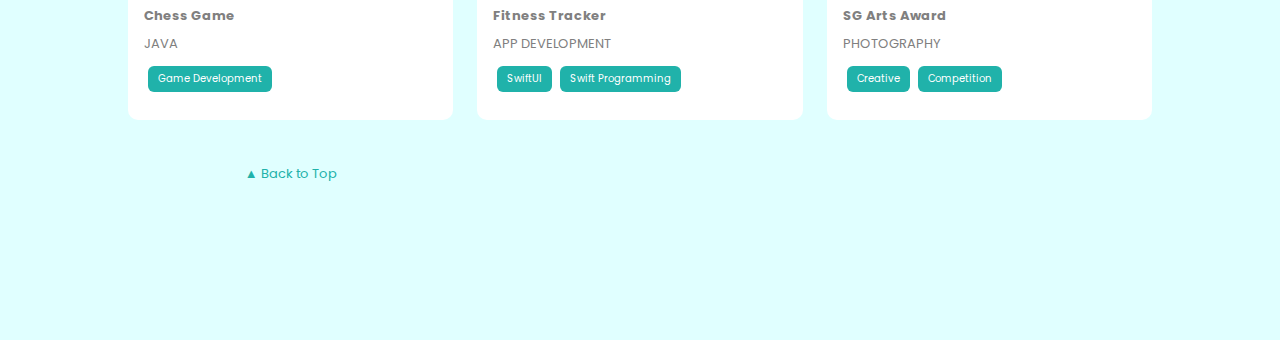
==== commit 39595ea0: "Merge pull request #1 from Breakaway7429/internal_css" ====
--- a/index.html
+++ b/index.html
@@ -3,64 +3,64 @@
 <head>
 <meta charset="UTF-8">
 <meta name="viewport" content="width=device-width, initial-scale=1.0">
-<title>Portfolio Page: Your name here</title>
-
-<!-- Internal styles here (to move to external css later) -->
+<title>Portfolio Page: Shazana Shaik</title>
+
+<!-- Internal styles incorporated here (to move to external style) -->
 <style>
-        @import url('https://fonts.googleapis.com/css2?family=Poppins:wght@400;500;600;700&display=swap');
-
-        /* reset css to default */
-        *{
-            margin: 0;
-            padding: 0;
-            box-sizing: border-box;
-            font-family: 'Poppins', sans-serif;
-            /* outline: 1px dashed #808080; */
-        }
-
-        /* set up the page background and styles */
-        html, body{
-            height: 100%;
-            margin: 0;
-            padding: 0;
-            background-color: #e0ffff;
-        }
-
-        /* Start of styling header and nav */
-        .header{
-            display: flex;
-            justify-content: space-between;
-            align-items: center;
-            padding: 20px 20px 70px 70px;   /* top, right, bottom, left */
-            width: 80%;
-            margin: auto;
-        }
-
-        nav ul{
+     @import url('https://fonts.googleapis.com/css2?family=Poppins:wght@400;500;600;700&display=swap');
+
+    /* reset css to default */
+    *{
+        margin: 0;
+        padding: 0;
+        box-sizing: border-box;
+        font-family: 'Poppins', sans-serif;
+        /*outline: 1px dashed #808080;*/
+    }
+
+    /* set up the page background and styles */
+    html, body{
+        height: 100%;
+        margin: 0;
+        padding: 0;
+        background-color: #e0ffff;
+    }
+
+    /* Start of styling header and nav */
+    .header{
+        display: flex;
+        justify-content: space-between;
+        align-items: center;
+        padding: 20px 20px 70px 70px;   /* top, right, bottom, left */
+        width: 80%;
+        margin: auto;
+    }
+
+    nav ul{
             display: flex;
         }
 
-        nav ul li{
-            list-style: none;
-            margin-inline: 30px;
-        }
-
-        nav ul li a{
-            color: #008080;
-            text-decoration: none;
-        }
-
-        nav ul li a:hover{
-            color: #fdbd31;
-            transition: 0.3s;
-        }
-
-        /* End of styling header and nav */
-
-        /* Start of styling for main section */
+    nav ul li{
+        list-style: none;
+        margin-right: 30px;
+    }
+
+    nav ul li a{
+        color: rgb(90, 192, 70);
+        text-decoration: none; 
+    }
+
+    nav ul li a:hover{
+        color: #fdbd31;
+        transition: 0.3s;
+    }
+
+     /*end of styling header and nav */
+
+     /* start of styling of main section */
 
         #mainsection{
-            display: grid;
+            display: grid; 
             grid-template-columns: 1fr 2fr;
             column-gap: 20px;
             width: 80%;
@@ -73,180 +73,183 @@
             flex: 1;
             flex-direction: column;
             align-items: end;
-        }
+        } 
 
         .right-div{
             display: flex;
             flex: 1;
             flex-direction: column;
             align-items: normal;
-            width: 90%;
-            margin: 20px auto; /* top-bottom left-right */
+            width: 80%;
+            margin: 20px auto; /* tp+bottom, left+right where the changes take place*/
         }
 
-        /* End of styling for main section*/
-
-        /* Start of styling the profile container */
-
-        .profilecontainer{
-            display: flex;
-            align-items: center;
-            padding-left: 10px;
-            margin-bottom: 10px;
-            width: 300px;
-        }
-
-        .profilecontainer p span{
-            display: block;
-        }
-
-        .rounded-image{
-            width: 100px;
-            height: 100px;
-            border-radius: 50%;
-            margin: 0px 5px; /* top-bottom left-right */
-            border: 5px solid white;
-        }
-
-        /* End of styling the profile container */
-
-        /* Start of styling the profile details container */
-
-        .profiledetails ul li{
-            list-style: none;
-            font-size: small;
-            padding-left: 20px;
-            line-height: 25px;
-        }
-
-        .profiledetails .subheader{
-            display: block;
-            padding: 5px 0;
-            font-size: medium;
-            border-bottom: 1px dashed lightblue;
-            border-top: 1px dashed lightblue;
-        }
-
-        /* End of style the profile details container */
-
-        /* Start of styling linkcontainer */
-
-        .linkcontainer{
-            display: flex;
-            margin-top: 10px;
-        }
-
-        .linkcontainer a{
-            padding: 10px 20px;
-            font-size: small;
-            background: #008080;
-            color: #fff;
-            border: 2px solid #fff;
-            border-radius: 10px;
-            cursor: pointer;
-            text-decoration: none;
-        }
-
-        /* End of styling linkcontainer */
-
-        /* Start of styling Project Card */
-        .projectcard{
-            font-size: small;
-            background-color: #fff;
-            border-bottom-left-radius: 10px;
-            border-bottom-right-radius: 10px;
-            padding-bottom: 24px;
-        }
-
-        .projectcard h4, .projectcard p{
-            padding-left: 16px;
-        }
-
-        .projectcard img{
-            display: block;
-            border-top-left-radius: 10px;
-            border-top-right-radius: 10px;
-            margin-bottom: 10px;
-            width: 100%;
-            height: 180px;
-            background-size: cover;
-            background-position-x: center;
-            background-position-y: center;
-            background-image: url("/img/imgplaceholder.png");
-            text-indent: -9999px;
-        }
-
-        .projectcard .scope{
-            text-transform: uppercase;
-            padding-top: 8px;
-            padding-bottom: 8px;
-        }
-
-        .projectcard:hover{
+     /* end of styling for main section */
+
+     /* start of styling profile container */
+
+     .profilecontainer{
+        display: flex; 
+        align-items: center; 
+        padding-left: 10px;
+        margin-bottom: 10px; 
+        width: 300px;
+     }
+
+     .profilecontainer p span{
+        display: block;
+     }
+
+     .rounded-image{
+        width: 100px; 
+        height: 100px; 
+        border-radius: 50%;
+        margin: 0px 5px; 
+        border: 5px solid white
+     }
+
+     /* end of styling profile container */
+
+     /* start of styling the profile details container*/
+    .profiledetails ul li{
+        list-style: none;
+        font-size: small; 
+        padding-left: 20px;
+        line-height: 25px;
+    }
+
+    .profiledetails .subheader{
+        background-color: rgb(237, 233, 231);
+        display: block; 
+        padding: 5px 0; 
+        font-size: medium; 
+        border-bottom: 1px dashed lightblue;
+        border-top: 1px dashed lightblue;
+    }
+     /* end of styling the profile details container*/ 
+
+     /* start of styling linkcontainer */
+
+    .linkcontainer{
+        display: flex; 
+        margin-top: 10px;
+    }
+
+    .linkcontainer a{
+        padding: 10px 20px;
+        font-size: small;
+        background: #008080;
+        color: #fff; 
+        border: 2px solid #fff; 
+        border-radius: 10px; 
+        cursor: pointer;
+        text-decoration: none;
+    }
+
+     /* end of styling linkcontainer */ 
+
+     /* start of styling project card */
+     .projectcard{
+        font-size: small;
+        background-color: #ffffff;
+        border-bottom-left-radius: 10px;
+        border-bottom-right-radius: 10px;
+        padding-bottom: 24px;
+     }
+
+     .projectcard h4, .projectcard p{
+        padding-left: 16px;
+
+     }
+
+     .projectcard img{
+        display: block;
+        border-top-left-radius: 10px;
+        border-top-right-radius: 10px;
+        margin-bottom: 10px;
+        width: 100%; 
+        height: 180px;
+        background-size: cover;
+        background-position-x: center;
+        background-position-y: center;
+        background-image: url("/img/imgplaceholder.png");
+        text-indent: -9999px;
+     }
+
+     .projectcard .scope{
+        text-transform: uppercase;
+        padding-top: 8px;
+        padding-bottom: 8px;
+     }
+
+     .projectcard:hover{
             transition: 0.45s ease-out;
             transform: scale(1.05);
         }
-
+ 
         .projectcard a{
             text-decoration: none;
             color: #808080;
             transform: scale(1.0);
         }
 
-        .projectcard span{
-            display: inline-block;
-            font-size: x-small;
-            align-content: space-between;
-            border-radius: 6px;
-            margin: 4px;
-            background-color: #20b2aa;
-            padding: 5px 10px;
-            color: #fff;
-            white-space: nowrap;
-        }
-
-        /* End of styling Project Card */
-
-        /* Start of styling project section and showcasecontainer */
-
-        .sectiontitle,.logo {
-            font-size: xx-large;
-            font-weight: 700;
-            color: #20b2aa;
-        }
-
-        #projectsection{
-            width: 80%;
-            margin: 0 auto;
-            height: 100dvh;
-        }
-
-        .showcasecontainer{
-            display: grid;
-            grid-template-columns: repeat(3, 1fr);
-            gap: 24px;
-        }
-
-        /* End of styling of project and showcasecontainer*/
-
-        /* Start of styling miscellaneous elements */
-
-        .top{
-            display: flex;
-            justify-content: center;
-            align-items: center;
-        }
-
-        .top a{
-            margin-top: 20px;
-            text-decoration: none;
-            color: #20b2aa;
-            font-size: small;
-        }
-
-        /* End of styling miscellaneous elements */
-
+     .projectcard span{
+        display: inline-block;
+        font-size: x-small;
+        align-content: space-between; 
+        border-radius: 6px; 
+        margin: 4px;
+        background-color: lightseagreen;
+        padding: 5px 10px; 
+        color: #ffffff; 
+        white-space: nowrap;
+     }
+
+     /* end of styling project card */ 
+
+     /* start of styling project section and showcasecontainer */
+
+    .sectiontitle, .logo {
+        font-size: xx-large;
+        font-weight: 700;
+        color:aquamarine;
+
+    }
+
+     #projectsection{
+        width: 80%;
+        margin: 0 auto;
+        height: 100dvh;
+     }
+
+
+     .showcasecontainer{
+        display: grid;
+        grid-template-columns: repeat(3, 1fr);
+        gap: 24px;
+     }
+
+     /* end of styling project section and showcasecontainer */
+
+     /*start of styling misc elements*/
+
+.top{
+    display: flex;
+    justify-content: center;
+    align-items: center;
+}
+
+.top a{
+        margin-top: 20px;
+        text-decoration: none;
+        color: lightseagreen;
+        font-size: small;
+    }
+
+     /*end of styling misc elements*/
 </style>
+
+/* end of styling section */
 
 </head>
 <body>
@@ -255,8 +258,8 @@
 
 
     <!-- Start of header -->
-    <a name="top"> <!-- This is an anchor tag, equivalent to bookmark --> </a>
-    <div class="header">
+ <a name="top"><!-- This is an anchor tag equivalent to a bookmark --></a>
+<div class="header">
         <div><!-- Un-comment the line here to add a logo --></div>
         <nav>
             <ul>
@@ -266,160 +269,146 @@
             </ul>
         </nav>
     </div>
-    <!-- End of header -->
-
-
-    <!-- Start of main section -->
+</div>
+<!-- end of header --> 
+
+    <!-- start of main section -->
     <section id="mainsection">
         
-        <!-- Left section -->
-        <div class="left-div">
-            <!-- Profile information -->
-            <div class="profilecontainer">
-                <img src="/img/alex.png" class="rounded-image" alt="Profile photo of Alex">
-                <p>
-                    <span>Your name</span>
-                    <span>Full Stack Developer</span>
-                </p>
-            </div>
-            <!-- Profile details infomation -->
-             <div class="profiledetails">
-                <span class="subheader">Codes in:</span>
-                <ul>
-                    <li>HTML . CSS . JavaScript</li>
-                    <li>Java</li>
-                    <li>SQL</li>
-                </ul>
-
-                <span class="subheader">Works in:</span>
-                <ul>
-                    <li>React</li>
-                    <li>Spring Boot</li>
-                    <li>jUnit + Mockito (Unit Tests)</li>
-                </ul>
-
-             </div>
+    <!-- Left section -->
+    <div class="left-div">
+        <!-- Profile Information -->
+        <div class="profilecontainer">
+            <img src="/img/alex.png" class="rounded-image" alt="Alex profile photo">
+        <p>
+            <span>Your Name</span>
+            <span>Full Stack Developer</span>
+        </p>
         </div>
-        
-        <!-- Right section -->
-        <div class="right-div">
-            <div class="text">
-                <h1>Hi! <span class="typing"></span></h1>
-                <p>Good day, visitor. Use this template to start your portfolio development journey.</p>
-            </div>
-            <div class="linkcontainer" >
-                <a href="#projects">View Projects below.</a>
-            </div>
+        <!-- profile details information -->
+         <div class="profiledetails">
+            <span class="subheader">Codes in:</span>
+            <ul>
+                <li>HTML . CSS . JavaScript</li>
+                <li>Java</li>
+                <li>SQL</li>
+            </ul>
+            <span class="subheader">Works with:</span>
+            <ul>
+                <li>React</li>
+                <li>SpringBoot</li>
+                <li>jUnit + Mockito (Unit Tests)</li>
+            </ul>
+
+         </div>
+    </div>
+
+    <!-- Right section -->
+     <div class="right-div">
+        <div> 
+            <h1>Hi! <span class="typing"></span> <!-- animation text here --> </span></h1> 
+            <p>Lorem ipsum dolor sit, amet consectetur adipisicing elit. Rem, voluptas!</p>
         </div>
-
-    </section>
-    <!-- End of main section -->
-
+        <div class="linkcontainer" >
+            <a href="#projects">View Projects here</a>
+        </div>
+     </div>
+</section>
+<!-- end of main section --> 
+
+
+<!-- start of project section, using grids -->
+<a name="projects"></a>
+<section id="projectsection">
+
+   <div class="sectiontitle">
+   Projects
+   </div>
+
+   <div class="showcasecontainer">
     
-    <!-- Start of project section, using grids -->
-    
-    <a name="projects"></a>
-    <section id="projectsection">
-
-        <div class="sectiontitle">
-            Projects
-        </div>
-
-        <div class="showcasecontainer">
-            <!-- Project Cards go here -->
-             
-            <!-- Project card #1 -->
-             <div class="projectcard">
-                <a href="#">
-                    <img src="/img/web-design.jpg" alt="Picture of Web Design">
-                    <!-- Project Name -->
-                    <h4>Community Web Portal Design</h4>
-                    <p class="scope">Web Design</p>
-                    <p>
-                        <span>UI/UX</span><span>HTML</span><span>CSS</span>
-                    </p>
-                </a>
-             </div>
-
-            <!-- Project card #2 -->
-             <div class="projectcard">
-                <a href="#">
-                    <img src="/img/mobile-app.jpg" alt="Picture of Mobile App">
-                    <!-- Project Name -->
-                    <h4>Expense Calculator Web App</h4>
-                    <p class="scope">JavaScript Development</p>
-                    <p>
-                        <span>User Interaction</span><span>Application Logic</span>
-                    </p>
-                </a>
-             </div>
-
-            <!-- Project card #3 -->
-             <div class="projectcard">
-                <a href="#">
-                    <img src="/img/data-tracking.jpg" alt="Picture of Analytics">
-                    <!-- Project Name -->
-                    <h4>Enrollment Tracker</h4>
-                    <p class="scope">Database Design</p>
-                    <p>
-                        <span>SQL</span><span>Data Analysis</span>
-                    </p>
-                </a>
-             </div>
-
-            <!-- Project card #4 -->
-             <div class="projectcard">
-                <a href="#">
-                    <img src="/img/chess.jpg" alt="Picture of Chess Pieces">
-                    <!-- Project Name -->
-                    <h4>Chess Game</h4>
-                    <p class="scope">Java</p>
-                    <p>
-                        <span>Game Development</span>
-                    </p>
-                </a>
-             </div>
-            <!-- Project card #5 -->
-             <div class="projectcard">
-                <a href="#">
-                    <img src="/img/fitness-tracking.jpg" alt="Picture of Fitness Watch App">
-                    <!-- Project Name -->
-                    <h4>Fitness Tracker</h4>
-                    <p class="scope">App Development</p>
-                    <p>
-                        <span>SwiftUI</span><span>Swift Programming</span>
-                    </p>
-                </a>
-             </div>
-
-            <!-- Project card #6 -->
-             <div class="projectcard">
-                <a href="#">
-                    <img src="/img/photography.jpg" alt="Picture of Camera and Photographer">
-                    <!-- Project Name -->
-                    <h4>SG Arts Award</h4>
-                    <p class="scope">Photography</p>
-                    <p>
-                        <span>Creative</span><span>Competition</span>
-                    </p>
-                </a>
-             </div>
-
-        </div>
-
-        <div class="top">
-            <a href="#top">&#x25B2; Back to Top</a>
-        </div>
-
-    </section>
-
-    <!-- End of project section -->
+
+<!-- project cards go here -->
+    <!-- project card no.1 -->
+    <div class="projectcard">
+        <a href="#">
+            <img src="img/web-design.jpg" alt="picture of web design">
+            <!-- Project name -->
+            <h4>Community Web Portal Design</h4>
+            <p class="scope">Web Design</p>
+            <p>
+                <span>UI/UX</span><span>HTML</span><span>CSS</span>
+            </p>
+        </a>
+    </div>
+    <!-- project card no.2 -->
+    <div class="projectcard">
+        <a href="#">
+            <img src="img/mobile-app.jpg" alt="Add a description here">
+            <!-- Project name -->
+            <h4>Expense Calculator Web App</h4>
+            <p class="scope">JavaScript Development</p>
+            <p><span>User Interaction</span><span>Application Logic</span></p>
+        </a>
+    </div>
+    <!-- project card no.3 -->
+    <div class="projectcard">
+        <a href="#">
+            <img src="img/data-tracking.jpg" alt="Add a description here">
+            <!-- Project name -->
+            <h4>Enrollment Tracker</h4>
+            <p class="scope">Database Design</p>
+            <p><span>SQL</span><span>Data Analysis</span></p>
+        </a>
+    </div>
+    <!-- project card no.4 -->
+    <div class="projectcard">
+        <a href="#">
+            <img src="img/chess.jpg" alt="Add a description here">
+            <!-- Project name -->
+            <h4>Chess Game</h4>
+            <p class="scope">Java</p>
+            <p><span>Game Development</span></p>
+        </a>
+    </div>
+    <!-- project card no.5 -->
+    <div class="projectcard">
+        <a href="#">
+            <img src="img/fitness-tracking.jpg" alt="Add a description here">
+            <!-- Project name -->
+            <h4>Fitness Tracker</h4>
+            <p class="scope">App Development</p>
+            <p><span>SwiftUI</span><span>Swift Programming</span></p>
+        </a>
+    </div>
+    <!-- project card no.6 -->
+    <div class="projectcard">
+        <a href="#">
+            <img src="img/photography.jpg" alt="Add a description here">
+            <!-- Project name -->
+            <h4>SG Arts Award</h4>
+            <p class="scope">Photography</p>
+            <p><span>Creative</span><span>Competition</span></p>
+        </a>
+    </div> 
+
+    <div class="top">
+        <a href="#top">&#x25B2; Back to Top</a>
+    </div>
+
+</div>
+
+</section>
+<!-- end of project section -->
+
+
 
     <script src="https://cdn.jsdelivr.net/npm/typed.js@2.0.12"></script>
     <script>
+        
 
     var options = {
-        strings: ['My name is Martin!'],
+        strings: ['I&apos;m &lt;Shazana!&gt;', 'Thanks for visiting!'],
         typeSpeed: 100,
         backSpeed:100,
         loop: false
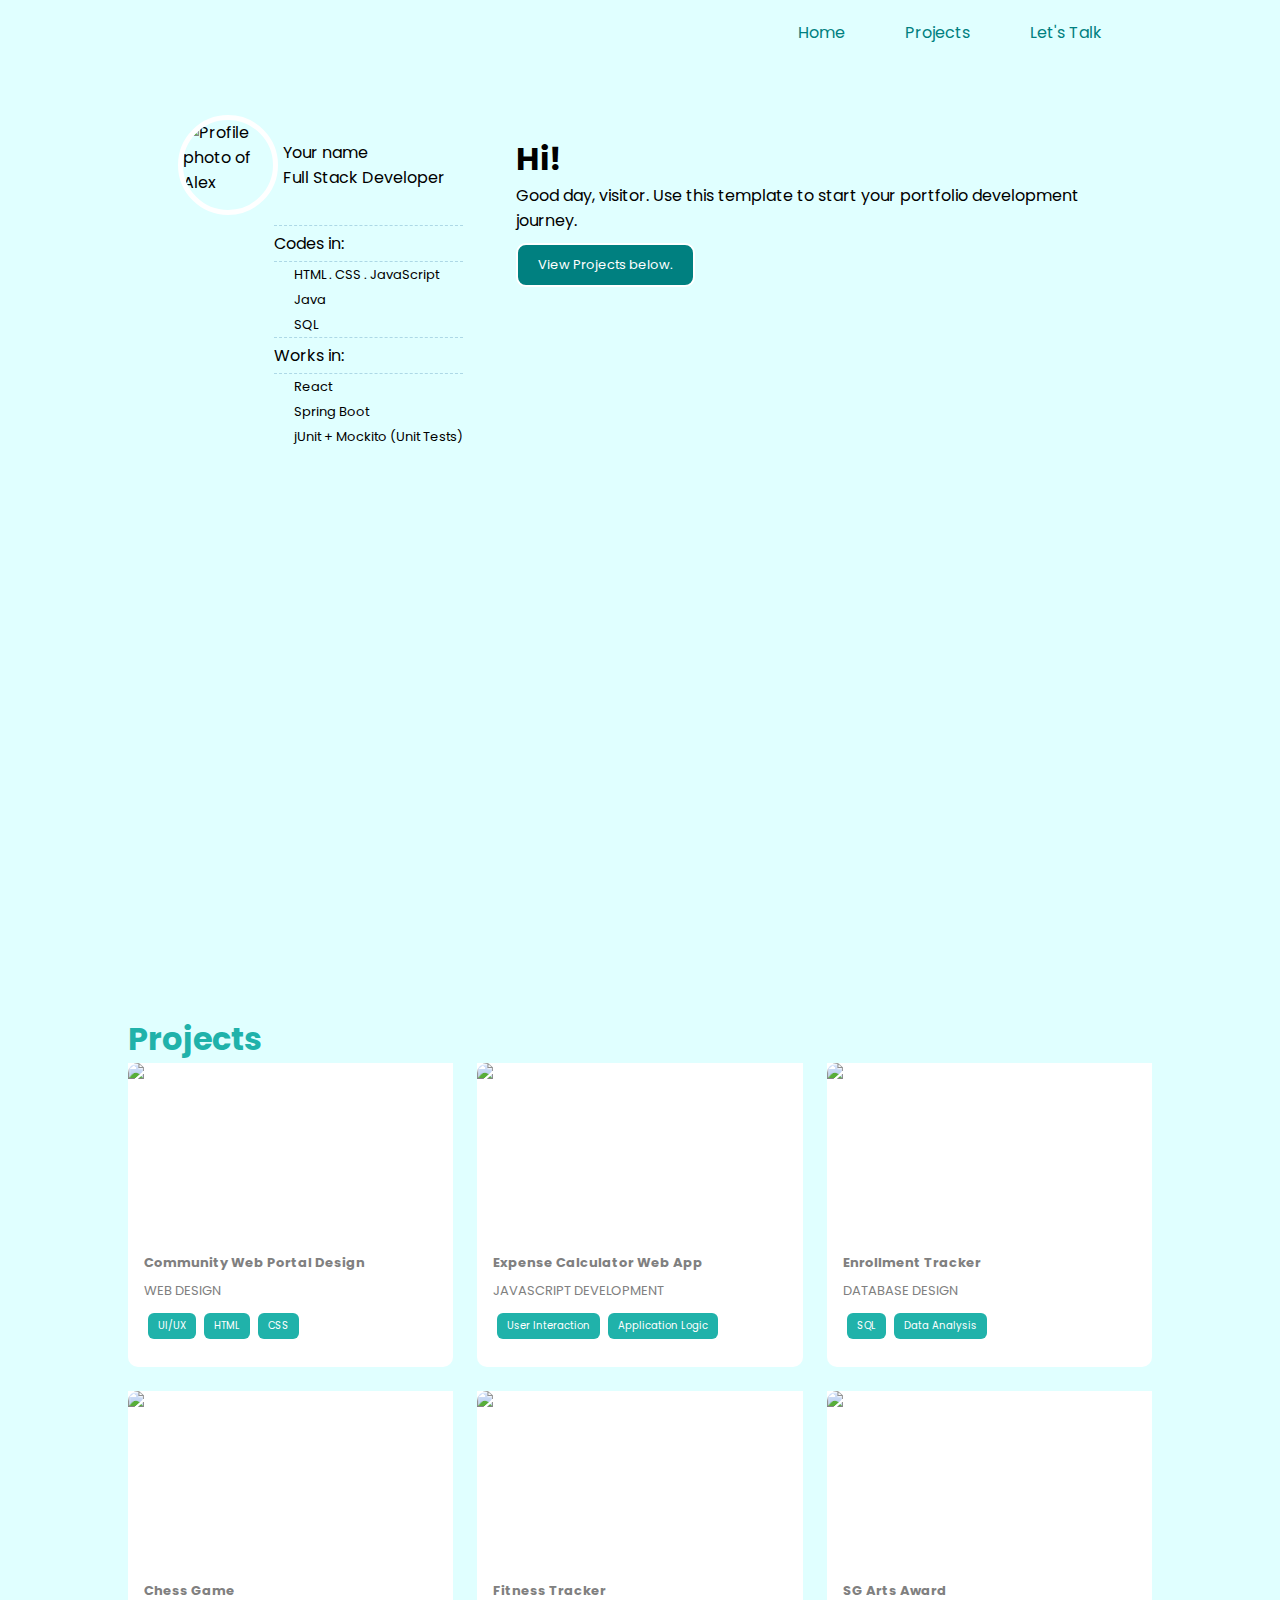
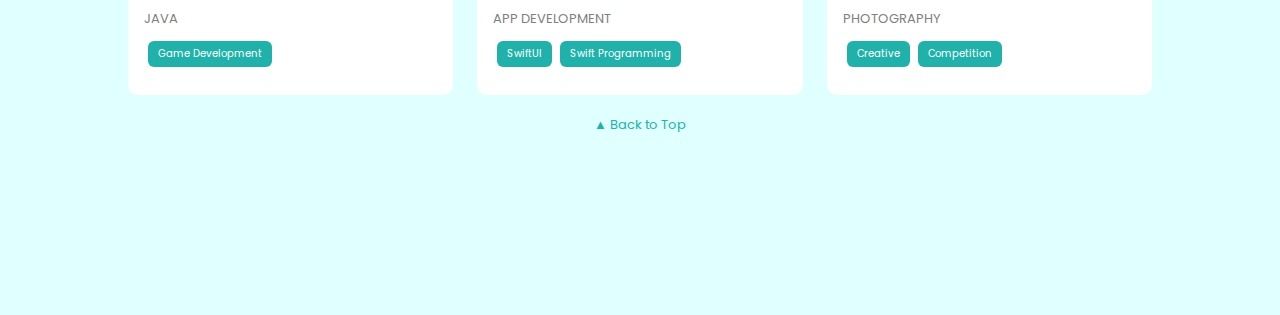
==== commit 5f01c791: "updated page using external css" ====
--- a/index.html
+++ b/index.html
@@ -3,263 +3,16 @@
 <head>
 <meta charset="UTF-8">
 <meta name="viewport" content="width=device-width, initial-scale=1.0">
-<title>Portfolio Page: Shazana Shaik</title>
-
-<!-- Internal styles incorporated here (to move to external style) -->
-<style>
-     @import url('https://fonts.googleapis.com/css2?family=Poppins:wght@400;500;600;700&display=swap');
-
-    /* reset css to default */
-    *{
-        margin: 0;
-        padding: 0;
-        box-sizing: border-box;
-        font-family: 'Poppins', sans-serif;
-        /*outline: 1px dashed #808080;*/
-    }
-
-    /* set up the page background and styles */
-    html, body{
-        height: 100%;
-        margin: 0;
-        padding: 0;
-        background-color: #e0ffff;
-    }
-
-    /* Start of styling header and nav */
-    .header{
-        display: flex;
-        justify-content: space-between;
-        align-items: center;
-        padding: 20px 20px 70px 70px;   /* top, right, bottom, left */
-        width: 80%;
-        margin: auto;
-    }
-
-    nav ul{
-            display: flex;
-        }
-
-    nav ul li{
-        list-style: none;
-        margin-right: 30px;
-    }
-
-    nav ul li a{
-        color: rgb(90, 192, 70);
-        text-decoration: none; 
-    }
-
-    nav ul li a:hover{
-        color: #fdbd31;
-        transition: 0.3s;
-    }
-
-     /*end of styling header and nav */
-
-     /* start of styling of main section */
-
-        #mainsection{
-            display: grid; 
-            grid-template-columns: 1fr 2fr;
-            column-gap: 20px;
-            width: 80%;
-            margin: auto;
-            height: 100dvh;
-        }
-
-        .left-div{
-            display: flex;
-            flex: 1;
-            flex-direction: column;
-            align-items: end;
-        } 
-
-        .right-div{
-            display: flex;
-            flex: 1;
-            flex-direction: column;
-            align-items: normal;
-            width: 80%;
-            margin: 20px auto; /* tp+bottom, left+right where the changes take place*/
-        }
-
-     /* end of styling for main section */
-
-     /* start of styling profile container */
-
-     .profilecontainer{
-        display: flex; 
-        align-items: center; 
-        padding-left: 10px;
-        margin-bottom: 10px; 
-        width: 300px;
-     }
-
-     .profilecontainer p span{
-        display: block;
-     }
-
-     .rounded-image{
-        width: 100px; 
-        height: 100px; 
-        border-radius: 50%;
-        margin: 0px 5px; 
-        border: 5px solid white
-     }
-
-     /* end of styling profile container */
-
-     /* start of styling the profile details container*/
-    .profiledetails ul li{
-        list-style: none;
-        font-size: small; 
-        padding-left: 20px;
-        line-height: 25px;
-    }
-
-    .profiledetails .subheader{
-        background-color: rgb(237, 233, 231);
-        display: block; 
-        padding: 5px 0; 
-        font-size: medium; 
-        border-bottom: 1px dashed lightblue;
-        border-top: 1px dashed lightblue;
-    }
-     /* end of styling the profile details container*/ 
-
-     /* start of styling linkcontainer */
-
-    .linkcontainer{
-        display: flex; 
-        margin-top: 10px;
-    }
-
-    .linkcontainer a{
-        padding: 10px 20px;
-        font-size: small;
-        background: #008080;
-        color: #fff; 
-        border: 2px solid #fff; 
-        border-radius: 10px; 
-        cursor: pointer;
-        text-decoration: none;
-    }
-
-     /* end of styling linkcontainer */ 
-
-     /* start of styling project card */
-     .projectcard{
-        font-size: small;
-        background-color: #ffffff;
-        border-bottom-left-radius: 10px;
-        border-bottom-right-radius: 10px;
-        padding-bottom: 24px;
-     }
-
-     .projectcard h4, .projectcard p{
-        padding-left: 16px;
-
-     }
-
-     .projectcard img{
-        display: block;
-        border-top-left-radius: 10px;
-        border-top-right-radius: 10px;
-        margin-bottom: 10px;
-        width: 100%; 
-        height: 180px;
-        background-size: cover;
-        background-position-x: center;
-        background-position-y: center;
-        background-image: url("/img/imgplaceholder.png");
-        text-indent: -9999px;
-     }
-
-     .projectcard .scope{
-        text-transform: uppercase;
-        padding-top: 8px;
-        padding-bottom: 8px;
-     }
-
-     .projectcard:hover{
-            transition: 0.45s ease-out;
-            transform: scale(1.05);
-        }
- 
-        .projectcard a{
-            text-decoration: none;
-            color: #808080;
-            transform: scale(1.0);
-        }
-
-     .projectcard span{
-        display: inline-block;
-        font-size: x-small;
-        align-content: space-between; 
-        border-radius: 6px; 
-        margin: 4px;
-        background-color: lightseagreen;
-        padding: 5px 10px; 
-        color: #ffffff; 
-        white-space: nowrap;
-     }
-
-     /* end of styling project card */ 
-
-     /* start of styling project section and showcasecontainer */
-
-    .sectiontitle, .logo {
-        font-size: xx-large;
-        font-weight: 700;
-        color:aquamarine;
-
-    }
-
-     #projectsection{
-        width: 80%;
-        margin: 0 auto;
-        height: 100dvh;
-     }
-
-
-     .showcasecontainer{
-        display: grid;
-        grid-template-columns: repeat(3, 1fr);
-        gap: 24px;
-     }
-
-     /* end of styling project section and showcasecontainer */
-
-     /*start of styling misc elements*/
-
-.top{
-    display: flex;
-    justify-content: center;
-    align-items: center;
-}
-
-.top a{
-        margin-top: 20px;
-        text-decoration: none;
-        color: lightseagreen;
-        font-size: small;
-    }
-
-     /*end of styling misc elements*/
-</style>
-
-/* end of styling section */
-
+<title>Portfolio Page: Your name here</title>
+<link rel="stylesheet" href="css/styles.css">
 </head>
 <body>
 
     <!-- Set up your page structure here -->
 
-
     <!-- Start of header -->
- <a name="top"><!-- This is an anchor tag equivalent to a bookmark --></a>
-<div class="header">
+    <a name="top"> <!-- This is an anchor tag, equivalent to bookmark --> </a>
+    <div class="header">
         <div><!-- Un-comment the line here to add a logo --></div>
         <nav>
             <ul>
@@ -269,146 +22,160 @@
             </ul>
         </nav>
     </div>
-</div>
-<!-- end of header --> 
+    <!-- End of header -->
 
-    <!-- start of main section -->
+
+    <!-- Start of main section -->
     <section id="mainsection">
         
-    <!-- Left section -->
-    <div class="left-div">
-        <!-- Profile Information -->
-        <div class="profilecontainer">
-            <img src="/img/alex.png" class="rounded-image" alt="Alex profile photo">
-        <p>
-            <span>Your Name</span>
-            <span>Full Stack Developer</span>
-        </p>
+        <!-- Left section -->
+        <div class="left-div">
+            <!-- Profile information -->
+            <div class="profilecontainer">
+                <img src="/img/alex.png" class="rounded-image" alt="Profile photo of Alex">
+                <p>
+                    <span>Your name</span>
+                    <span>Full Stack Developer</span>
+                </p>
+            </div>
+            <!-- Profile details infomation -->
+             <div class="profiledetails">
+                <span class="subheader">Codes in:</span>
+                <ul>
+                    <li>HTML . CSS . JavaScript</li>
+                    <li>Java</li>
+                    <li>SQL</li>
+                </ul>
+
+                <span class="subheader">Works in:</span>
+                <ul>
+                    <li>React</li>
+                    <li>Spring Boot</li>
+                    <li>jUnit + Mockito (Unit Tests)</li>
+                </ul>
+
+             </div>
         </div>
-        <!-- profile details information -->
-         <div class="profiledetails">
-            <span class="subheader">Codes in:</span>
-            <ul>
-                <li>HTML . CSS . JavaScript</li>
-                <li>Java</li>
-                <li>SQL</li>
-            </ul>
-            <span class="subheader">Works with:</span>
-            <ul>
-                <li>React</li>
-                <li>SpringBoot</li>
-                <li>jUnit + Mockito (Unit Tests)</li>
-            </ul>
+        
+        <!-- Right section -->
+        <div class="right-div">
+            <div class="text">
+                <h1>Hi! <span class="typing"></span></h1>
+                <p>Good day, visitor. Use this template to start your portfolio development journey.</p>
+            </div>
+            <div class="linkcontainer" >
+                <a href="#projects">View Projects below.</a>
+            </div>
+        </div>
 
-         </div>
-    </div>
+    </section>
+    <!-- End of main section -->
 
-    <!-- Right section -->
-     <div class="right-div">
-        <div> 
-            <h1>Hi! <span class="typing"></span> <!-- animation text here --> </span></h1> 
-            <p>Lorem ipsum dolor sit, amet consectetur adipisicing elit. Rem, voluptas!</p>
+    
+    <!-- Start of project section, using grids -->
+    
+    <a name="projects"></a>
+    <section id="projectsection">
+
+        <div class="sectiontitle">
+            Projects
         </div>
-        <div class="linkcontainer" >
-            <a href="#projects">View Projects here</a>
+
+        <div class="showcasecontainer">
+            <!-- Project Cards go here -->
+             
+            <!-- Project card #1 -->
+             <div class="projectcard">
+                <a href="#">
+                    <img src="/img/web-design.jpg" alt="Picture of Web Design">
+                    <!-- Project Name -->
+                    <h4>Community Web Portal Design</h4>
+                    <p class="scope">Web Design</p>
+                    <p>
+                        <span>UI/UX</span><span>HTML</span><span>CSS</span>
+                    </p>
+                </a>
+             </div>
+
+            <!-- Project card #2 -->
+             <div class="projectcard">
+                <a href="#">
+                    <img src="/img/mobile-app.jpg" alt="Picture of Mobile App">
+                    <!-- Project Name -->
+                    <h4>Expense Calculator Web App</h4>
+                    <p class="scope">JavaScript Development</p>
+                    <p>
+                        <span>User Interaction</span><span>Application Logic</span>
+                    </p>
+                </a>
+             </div>
+
+            <!-- Project card #3 -->
+             <div class="projectcard">
+                <a href="#">
+                    <img src="/img/data-tracking.jpg" alt="Picture of Analytics">
+                    <!-- Project Name -->
+                    <h4>Enrollment Tracker</h4>
+                    <p class="scope">Database Design</p>
+                    <p>
+                        <span>SQL</span><span>Data Analysis</span>
+                    </p>
+                </a>
+             </div>
+
+            <!-- Project card #4 -->
+             <div class="projectcard">
+                <a href="#">
+                    <img src="/img/chess.jpg" alt="Picture of Chess Pieces">
+                    <!-- Project Name -->
+                    <h4>Chess Game</h4>
+                    <p class="scope">Java</p>
+                    <p>
+                        <span>Game Development</span>
+                    </p>
+                </a>
+             </div>
+            <!-- Project card #5 -->
+             <div class="projectcard">
+                <a href="#">
+                    <img src="/img/fitness-tracking.jpg" alt="Picture of Fitness Watch App">
+                    <!-- Project Name -->
+                    <h4>Fitness Tracker</h4>
+                    <p class="scope">App Development</p>
+                    <p>
+                        <span>SwiftUI</span><span>Swift Programming</span>
+                    </p>
+                </a>
+             </div>
+
+            <!-- Project card #6 -->
+             <div class="projectcard">
+                <a href="#">
+                    <img src="/img/photography.jpg" alt="Picture of Camera and Photographer">
+                    <!-- Project Name -->
+                    <h4>SG Arts Award</h4>
+                    <p class="scope">Photography</p>
+                    <p>
+                        <span>Creative</span><span>Competition</span>
+                    </p>
+                </a>
+             </div>
+
         </div>
-     </div>
-</section>
-<!-- end of main section --> 
 
+        <div class="top">
+            <a href="#top">&#x25B2; Back to Top</a>
+        </div>
 
-<!-- start of project section, using grids -->
-<a name="projects"></a>
-<section id="projectsection">
+    </section>
 
-   <div class="sectiontitle">
-   Projects
-   </div>
-
-   <div class="showcasecontainer">
-    
-
-<!-- project cards go here -->
-    <!-- project card no.1 -->
-    <div class="projectcard">
-        <a href="#">
-            <img src="img/web-design.jpg" alt="picture of web design">
-            <!-- Project name -->
-            <h4>Community Web Portal Design</h4>
-            <p class="scope">Web Design</p>
-            <p>
-                <span>UI/UX</span><span>HTML</span><span>CSS</span>
-            </p>
-        </a>
-    </div>
-    <!-- project card no.2 -->
-    <div class="projectcard">
-        <a href="#">
-            <img src="img/mobile-app.jpg" alt="Add a description here">
-            <!-- Project name -->
-            <h4>Expense Calculator Web App</h4>
-            <p class="scope">JavaScript Development</p>
-            <p><span>User Interaction</span><span>Application Logic</span></p>
-        </a>
-    </div>
-    <!-- project card no.3 -->
-    <div class="projectcard">
-        <a href="#">
-            <img src="img/data-tracking.jpg" alt="Add a description here">
-            <!-- Project name -->
-            <h4>Enrollment Tracker</h4>
-            <p class="scope">Database Design</p>
-            <p><span>SQL</span><span>Data Analysis</span></p>
-        </a>
-    </div>
-    <!-- project card no.4 -->
-    <div class="projectcard">
-        <a href="#">
-            <img src="img/chess.jpg" alt="Add a description here">
-            <!-- Project name -->
-            <h4>Chess Game</h4>
-            <p class="scope">Java</p>
-            <p><span>Game Development</span></p>
-        </a>
-    </div>
-    <!-- project card no.5 -->
-    <div class="projectcard">
-        <a href="#">
-            <img src="img/fitness-tracking.jpg" alt="Add a description here">
-            <!-- Project name -->
-            <h4>Fitness Tracker</h4>
-            <p class="scope">App Development</p>
-            <p><span>SwiftUI</span><span>Swift Programming</span></p>
-        </a>
-    </div>
-    <!-- project card no.6 -->
-    <div class="projectcard">
-        <a href="#">
-            <img src="img/photography.jpg" alt="Add a description here">
-            <!-- Project name -->
-            <h4>SG Arts Award</h4>
-            <p class="scope">Photography</p>
-            <p><span>Creative</span><span>Competition</span></p>
-        </a>
-    </div> 
-
-    <div class="top">
-        <a href="#top">&#x25B2; Back to Top</a>
-    </div>
-
-</div>
-
-</section>
-<!-- end of project section -->
-
-
+    <!-- End of project section -->
 
     <script src="https://cdn.jsdelivr.net/npm/typed.js@2.0.12"></script>
     <script>
-        
 
     var options = {
-        strings: ['I&apos;m &lt;Shazana!&gt;', 'Thanks for visiting!'],
+        strings: ['My name is Martin!'],
         typeSpeed: 100,
         backSpeed:100,
         loop: false
--- a/css/styles.css
+++ b/css/styles.css
@@ -0,0 +1,241 @@
+@import url("https://fonts.googleapis.com/css2?family=Poppins:wght@400;500;600;700&display=swap");
+
+/* reset css to default */
+* {
+  margin: 0;
+  padding: 0;
+  box-sizing: border-box;
+  font-family: "Poppins", sans-serif;
+  /* outline: 1px dashed #808080; */
+}
+
+/* set up the page background and styles */
+html,
+body {
+  height: 100%;
+  margin: 0;
+  padding: 0;
+  background-color: #e0ffff;
+}
+
+/* Start of styling header and nav */
+.header {
+  display: flex;
+  justify-content: space-between;
+  align-items: center;
+  padding: 20px 20px 70px 70px; /* top, right, bottom, left */
+  width: 80%;
+  margin: auto;
+}
+
+nav ul {
+  display: flex;
+}
+
+nav ul li {
+  list-style: none;
+  margin-inline: 30px;
+}
+
+nav ul li a {
+  color: #008080;
+  text-decoration: none;
+}
+
+nav ul li a:hover {
+  color: #fdbd31;
+  transition: 0.3s;
+}
+
+/* End of styling header and nav */
+
+/* Start of styling for main section */
+
+#mainsection {
+  display: grid;
+  grid-template-columns: 1fr 2fr;
+  column-gap: 20px;
+  width: 80%;
+  margin: auto;
+  height: 100dvh;
+}
+
+.left-div {
+  display: flex;
+  flex: 1;
+  flex-direction: column;
+  align-items: end;
+}
+
+.right-div {
+  display: flex;
+  flex: 1;
+  flex-direction: column;
+  align-items: normal;
+  width: 90%;
+  margin: 20px auto; /* top-bottom left-right */
+}
+
+/* End of styling for main section*/
+
+/* Start of styling the profile container */
+
+.profilecontainer {
+  display: flex;
+  align-items: center;
+  padding-left: 10px;
+  margin-bottom: 10px;
+  width: 300px;
+}
+
+.profilecontainer p span {
+  display: block;
+}
+
+.rounded-image {
+  width: 100px;
+  height: 100px;
+  border-radius: 50%;
+  margin: 0px 5px; /* top-bottom left-right */
+  border: 5px solid white;
+}
+
+/* End of styling the profile container */
+
+/* Start of styling the profile details container */
+
+.profiledetails ul li {
+  list-style: none;
+  font-size: small;
+  padding-left: 20px;
+  line-height: 25px;
+}
+
+.profiledetails .subheader {
+  display: block;
+  padding: 5px 0;
+  font-size: medium;
+  border-bottom: 1px dashed lightblue;
+  border-top: 1px dashed lightblue;
+}
+
+/* End of style the profile details container */
+
+/* Start of styling linkcontainer */
+
+.linkcontainer {
+  display: flex;
+  margin-top: 10px;
+}
+
+.linkcontainer a {
+  padding: 10px 20px;
+  font-size: small;
+  background: #008080;
+  color: #fff;
+  border: 2px solid #fff;
+  border-radius: 10px;
+  cursor: pointer;
+  text-decoration: none;
+}
+
+/* End of styling linkcontainer */
+
+/* Start of styling Project Card */
+.projectcard {
+  font-size: small;
+  background-color: #fff;
+  border-bottom-left-radius: 10px;
+  border-bottom-right-radius: 10px;
+  padding-bottom: 24px;
+}
+
+.projectcard h4,
+.projectcard p {
+  padding-left: 16px;
+}
+
+.projectcard img {
+  display: block;
+  border-top-left-radius: 10px;
+  border-top-right-radius: 10px;
+  margin-bottom: 10px;
+  width: 100%;
+  height: 180px;
+  background-size: cover;
+  background-position-x: center;
+  background-position-y: center;
+  background-image: url("/img/imgplaceholder.png");
+  text-indent: -9999px;
+}
+
+.projectcard .scope {
+  text-transform: uppercase;
+  padding-top: 8px;
+  padding-bottom: 8px;
+}
+
+.projectcard:hover {
+  transition: 0.45s ease-out;
+  transform: scale(1.05);
+}
+
+.projectcard a {
+  text-decoration: none;
+  color: #808080;
+  transform: scale(1);
+}
+
+.projectcard span {
+  display: inline-block;
+  font-size: x-small;
+  align-content: space-between;
+  border-radius: 6px;
+  margin: 4px;
+  background-color: #20b2aa;
+  padding: 5px 10px;
+  color: #fff;
+  white-space: nowrap;
+}
+
+/* End of styling Project Card */
+
+/* Start of styling project section and showcasecontainer */
+
+.sectiontitle,
+.logo {
+  font-size: xx-large;
+  font-weight: 700;
+  color: #20b2aa;
+}
+
+#projectsection {
+  width: 80%;
+  margin: 0 auto;
+  height: 100dvh;
+}
+
+.showcasecontainer {
+  display: grid;
+  grid-template-columns: repeat(3, 1fr);
+  gap: 24px;
+}
+
+/* End of styling of project and showcasecontainer*/
+
+/* Start of styling miscellaneous elements */
+
+.top {
+  display: flex;
+  justify-content: center;
+  align-items: center;
+}
+
+.top a {
+  margin-top: 20px;
+  text-decoration: none;
+  color: #20b2aa;
+  font-size: small;
+}
+
+/* End of styling miscellaneous elements */
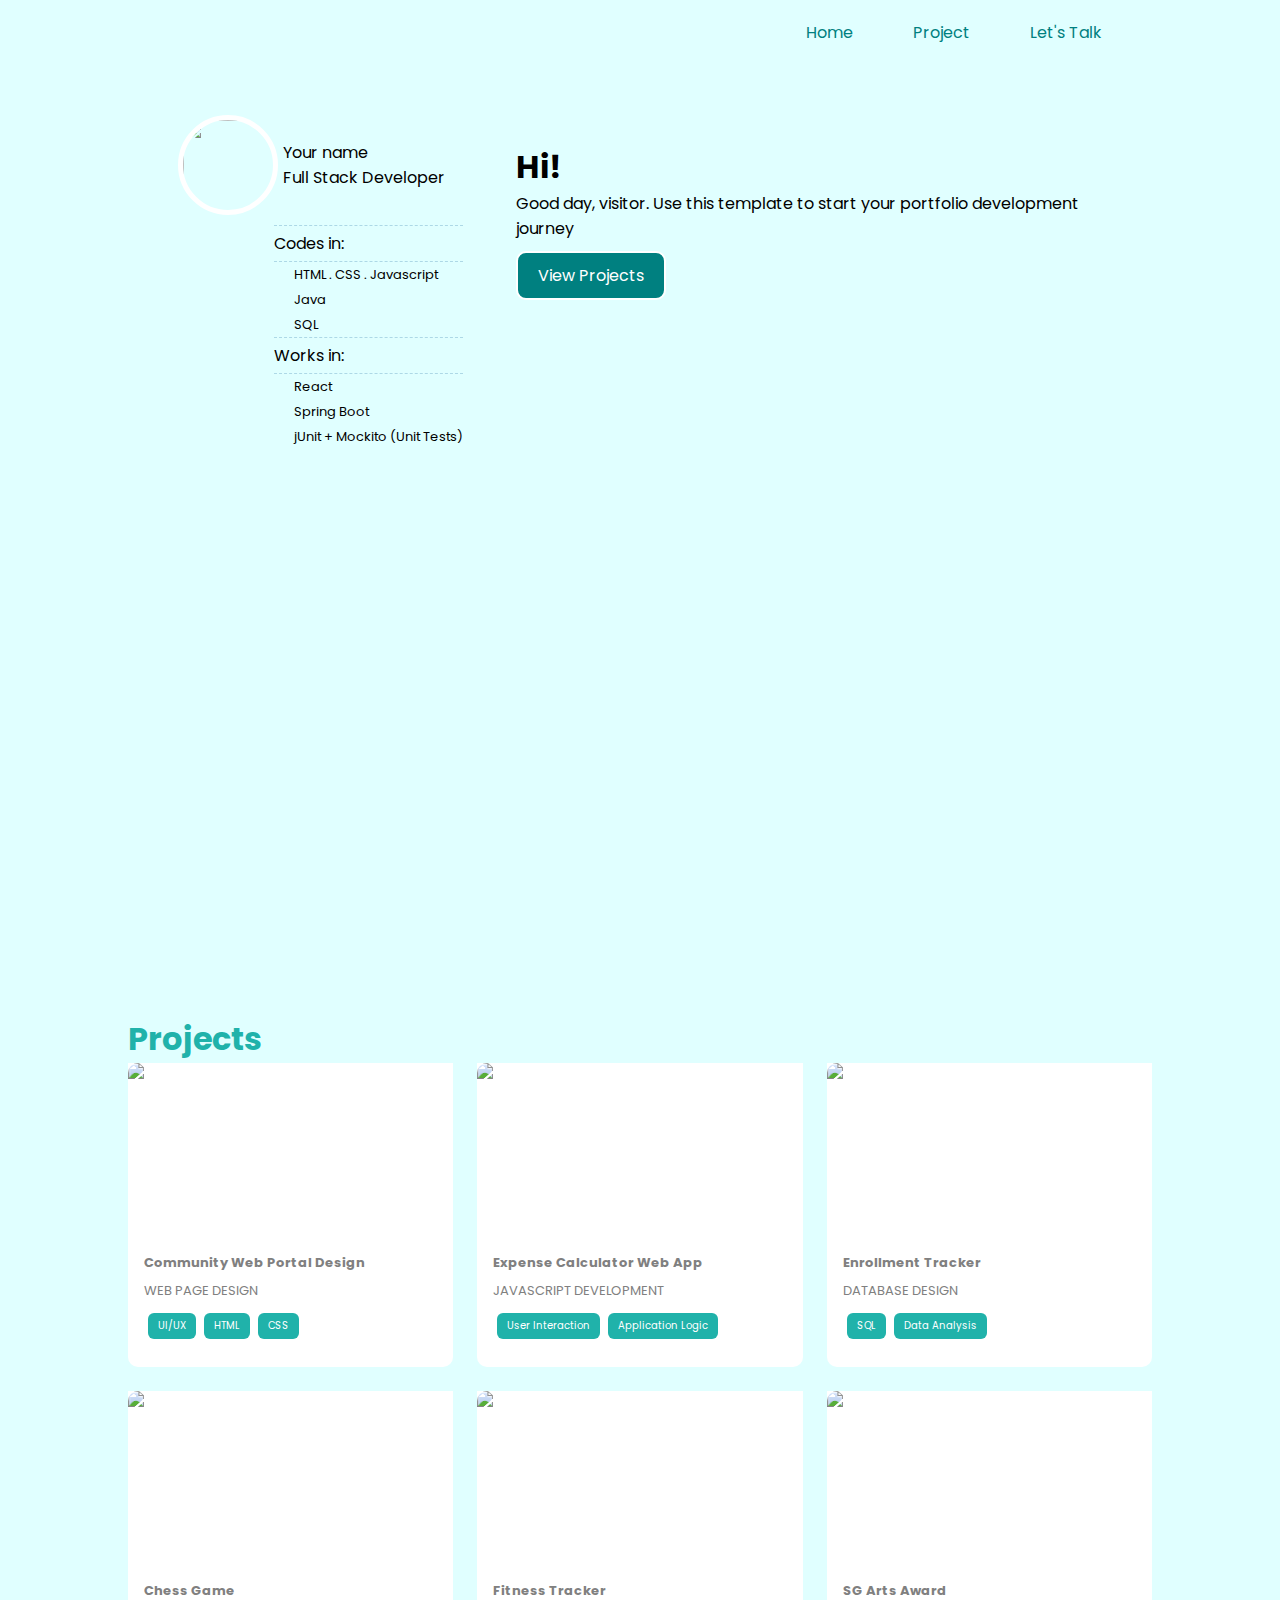
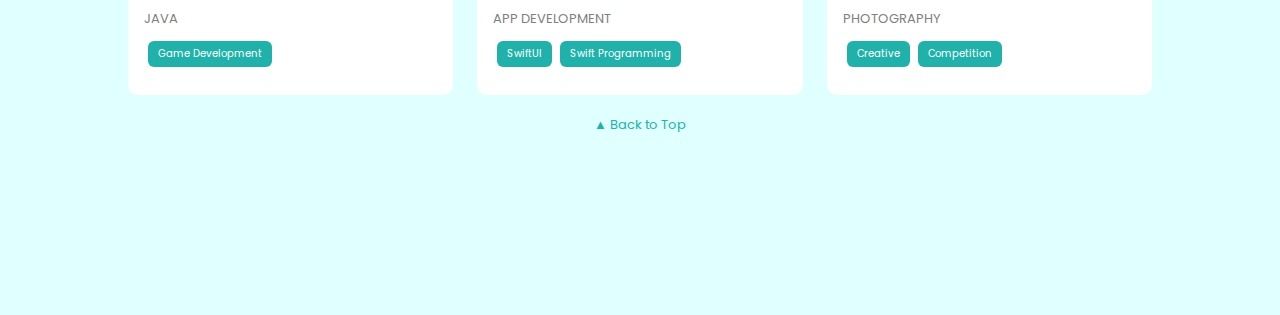
==== commit 79a1c790: "updated page using external CSS" ====
--- a/index.html
+++ b/index.html
@@ -1,187 +1,169 @@
 <!DOCTYPE html>
 <html lang="en">
-<head>
-<meta charset="UTF-8">
-<meta name="viewport" content="width=device-width, initial-scale=1.0">
-<title>Portfolio Page: Your name here</title>
-<link rel="stylesheet" href="css/styles.css">
-</head>
-<body>
+  <head>
+    <meta charset="UTF-8" />
+    <meta name="viewport" content="width=device-width, initial-scale=1.0" />
+    <title>Portfolio Page: Your name here</title>
+    <link href="/css/styles.css" rel="stylesheet" />
 
+    <!-- Internal styles here, move to external CSS later -->
+
+  </head>
+  <body>
     <!-- Set up your page structure here -->
 
     <!-- Start of header -->
-    <a name="top"> <!-- This is an anchor tag, equivalent to bookmark --> </a>
+    <a name="top"></a>
     <div class="header">
-        <div><!-- Un-comment the line here to add a logo --></div>
-        <nav>
-            <ul>
-                <li><a href="#top">Home</a></li>
-                <li><a href="#projects">Projects</a></li>
-                <li><a href="#">Let's Talk</a></li>
-            </ul>
-        </nav>
+      <div><!-- Uncomment to add a logo --></div>
+      <nav id="navbar">
+        <ul>
+          <li><a href="#top">Home</a></li>
+          <li><a href="#projects">Project</a></li>
+          <li><a href="#">Let's Talk</a></li>
+        </ul>
+      </nav>
     </div>
     <!-- End of header -->
 
-
     <!-- Start of main section -->
     <section id="mainsection">
-        
-        <!-- Left section -->
-        <div class="left-div">
-            <!-- Profile information -->
-            <div class="profilecontainer">
-                <img src="/img/alex.png" class="rounded-image" alt="Profile photo of Alex">
-                <p>
-                    <span>Your name</span>
-                    <span>Full Stack Developer</span>
-                </p>
-            </div>
-            <!-- Profile details infomation -->
-             <div class="profiledetails">
-                <span class="subheader">Codes in:</span>
-                <ul>
-                    <li>HTML . CSS . JavaScript</li>
-                    <li>Java</li>
-                    <li>SQL</li>
-                </ul>
+      <!-- Left section -->
+      <div class="left-div">
+        <!-- profile info -->
+        <div class="profile-container">
+          <img src="/img/alex.png" class="rounded-image" alt="" />
+          <p>
+            <span>Your name</span>
+            <span>Full Stack Developer</span>
+          </p>
+        </div>
+        <!-- profile details info -->
+        <div class="profile-details">
+          <span class="subheader">Codes in:</span>
+          <ul>
+            <li>HTML . CSS . Javascript</li>
+            <li>Java</li>
+            <li>SQL</li>
+          </ul>
 
-                <span class="subheader">Works in:</span>
-                <ul>
-                    <li>React</li>
-                    <li>Spring Boot</li>
-                    <li>jUnit + Mockito (Unit Tests)</li>
-                </ul>
+          <span class="subheader">Works in:</span>
+          <ul>
+            <li>React</li>
+            <li>Spring Boot</li>
+            <li>jUnit + Mockito (Unit Tests)</li>
+          </ul>
+        </div>
+      </div>
 
-             </div>
+      <!-- Right section -->
+      <div class="right-div">
+        <div>
+          <h1>Hi! <span class="typing"></span></h1>
+          <p>
+            Good day, visitor. Use this template to start your portfolio
+            development journey
+          </p>
         </div>
-        
-        <!-- Right section -->
-        <div class="right-div">
-            <div class="text">
-                <h1>Hi! <span class="typing"></span></h1>
-                <p>Good day, visitor. Use this template to start your portfolio development journey.</p>
-            </div>
-            <div class="linkcontainer" >
-                <a href="#projects">View Projects below.</a>
-            </div>
+        <div class="linkcontainer">
+          <a href="#projects">View Projects</a>
         </div>
-
+      </div>
+      <!-- End of Right section -->
     </section>
     <!-- End of main section -->
 
-    
     <!-- Start of project section, using grids -->
-    
-    <a name="projects"></a>
-    <section id="projectsection">
+    <a name="projects"></a>    
+        <section id="projectsection">
 
-        <div class="sectiontitle">
-            Projects
+            <div class="sectiontitle">Projects</div>
+            <div class="showcasecontainer">
+
+                <!-- Project Cards go here -->
+              <!-- Project card #1 -->
+        <div class="projectcard">
+          <a href="#">
+              <img src="img/web-design.jpg" alt="Add a description here">
+              <!-- Project name -->
+              <h4>Community Web Portal Design</h4>
+              <p class="scope">Web Page Design</p>
+              <p><span>UI/UX</span><span>HTML</span><span>CSS</span></p>
+          </a>
         </div>
 
-        <div class="showcasecontainer">
-            <!-- Project Cards go here -->
-             
-            <!-- Project card #1 -->
-             <div class="projectcard">
-                <a href="#">
-                    <img src="/img/web-design.jpg" alt="Picture of Web Design">
-                    <!-- Project Name -->
-                    <h4>Community Web Portal Design</h4>
-                    <p class="scope">Web Design</p>
-                    <p>
-                        <span>UI/UX</span><span>HTML</span><span>CSS</span>
-                    </p>
-                </a>
-             </div>
+        <!-- Project card #2 -->
+        <div class="projectcard">
+          <a href="#">
+              <img src="img/mobile-app.jpg" alt="Add a description here">
+              <!-- Project name -->
+              <h4>Expense Calculator Web App</h4>
+              <p class="scope">JavaScript Development</p>
+              <p><span>User Interaction</span><span>Application Logic</span></p>
+          </a>
+      </div>
 
-            <!-- Project card #2 -->
-             <div class="projectcard">
-                <a href="#">
-                    <img src="/img/mobile-app.jpg" alt="Picture of Mobile App">
-                    <!-- Project Name -->
-                    <h4>Expense Calculator Web App</h4>
-                    <p class="scope">JavaScript Development</p>
-                    <p>
-                        <span>User Interaction</span><span>Application Logic</span>
-                    </p>
-                </a>
-             </div>
+      <!-- Project card #3 -->
+      <div class="projectcard">
+          <a href="#">
+              <img src="img/data-tracking.jpg" alt="Add a description here">
+              <!-- Project name -->
+              <h4>Enrollment Tracker</h4>
+              <p class="scope">Database Design</p>
+              <p><span>SQL</span><span>Data Analysis</span></p>
+          </a>
+      </div>
 
-            <!-- Project card #3 -->
-             <div class="projectcard">
-                <a href="#">
-                    <img src="/img/data-tracking.jpg" alt="Picture of Analytics">
-                    <!-- Project Name -->
-                    <h4>Enrollment Tracker</h4>
-                    <p class="scope">Database Design</p>
-                    <p>
-                        <span>SQL</span><span>Data Analysis</span>
-                    </p>
-                </a>
-             </div>
+      <!-- Project card #4 -->
+      <div class="projectcard">
+          <a href="#">
+              <img src="img/chess.jpg" alt="Add a description here">
+              <!-- Project name -->
+              <h4>Chess Game</h4>
+              <p class="scope">Java</p>
+              <p><span>Game Development</span></p>
+          </a>
+      </div>
 
-            <!-- Project card #4 -->
-             <div class="projectcard">
-                <a href="#">
-                    <img src="/img/chess.jpg" alt="Picture of Chess Pieces">
-                    <!-- Project Name -->
-                    <h4>Chess Game</h4>
-                    <p class="scope">Java</p>
-                    <p>
-                        <span>Game Development</span>
-                    </p>
-                </a>
-             </div>
-            <!-- Project card #5 -->
-             <div class="projectcard">
-                <a href="#">
-                    <img src="/img/fitness-tracking.jpg" alt="Picture of Fitness Watch App">
-                    <!-- Project Name -->
-                    <h4>Fitness Tracker</h4>
-                    <p class="scope">App Development</p>
-                    <p>
-                        <span>SwiftUI</span><span>Swift Programming</span>
-                    </p>
-                </a>
-             </div>
+      <!-- Project card #5 -->
+      <div class="projectcard">
+          <a href="#">
+              <img src="img/fitness-tracking.jpg" alt="Add a description here">
+              <!-- Project name -->
+              <h4>Fitness Tracker</h4>
+              <p class="scope">App Development</p>
+              <p><span>SwiftUI</span><span>Swift Programming</span></p>
+          </a>
+      </div>
 
-            <!-- Project card #6 -->
-             <div class="projectcard">
-                <a href="#">
-                    <img src="/img/photography.jpg" alt="Picture of Camera and Photographer">
-                    <!-- Project Name -->
-                    <h4>SG Arts Award</h4>
-                    <p class="scope">Photography</p>
-                    <p>
-                        <span>Creative</span><span>Competition</span>
-                    </p>
-                </a>
-             </div>
+      <!-- Project card #6 -->
+      <div class="projectcard">
+          <a href="#">
+              <img src="img/photography.jpg" alt="Add a description here">
+              <!-- Project name -->
+              <h4>SG Arts Award</h4>
+              <p class="scope">Photography</p>
+              <p><span>Creative</span><span>Competition</span></p>
+          </a>
+      </div>
+            </div>
 
-        </div>
+            <div class="top">
+              <a href="#top">&#x25b2; Back to Top</a>
+            </div>
 
-        <div class="top">
-            <a href="#top">&#x25B2; Back to Top</a>
-        </div>
-
-    </section>
-
+        </section>
     <!-- End of project section -->
 
     <script src="https://cdn.jsdelivr.net/npm/typed.js@2.0.12"></script>
     <script>
-
-    var options = {
-        strings: ['My name is Martin!'],
+      var options = {
+        strings: ["I am me", "Thanks for visiting!"],
         typeSpeed: 100,
-        backSpeed:100,
-        loop: false
-    };
-    var typed = new Typed('.typing', options);
-
+        backSpeed: 100,
+        loop: false,
+      };
+      var typed = new Typed(".typing", options);
     </script>
-</body>
+  </body>
 </html>--- a/css/styles.css
+++ b/css/styles.css
@@ -6,24 +6,26 @@
   padding: 0;
   box-sizing: border-box;
   font-family: "Poppins", sans-serif;
-  /* outline: 1px dashed #808080; */
-}
-
-/* set up the page background and styles */
+  /* outline: 1px dashed hwb(0 23% 36%); */
+}
+
+/* setting page background and styles */
+
 html,
 body {
   height: 100%;
   margin: 0;
   padding: 0;
-  background-color: #e0ffff;
+  background-color: lightcyan;
 }
 
 /* Start of styling header and nav */
+
 .header {
   display: flex;
   justify-content: space-between;
   align-items: center;
-  padding: 20px 20px 70px 70px; /* top, right, bottom, left */
+  padding: 20px 20px 70px 70px; /* top, right, bottom , left */
   width: 80%;
   margin: auto;
 }
@@ -49,38 +51,34 @@
 
 /* End of styling header and nav */
 
-/* Start of styling for main section */
+/* Start of styling main section */
 
 #mainsection {
   display: grid;
   grid-template-columns: 1fr 2fr;
   column-gap: 20px;
+  margin: auto;
   width: 80%;
-  margin: auto;
   height: 100dvh;
 }
 
 .left-div {
-  display: flex;
   flex: 1;
+  display: flex;
   flex-direction: column;
   align-items: end;
 }
 
 .right-div {
-  display: flex;
   flex: 1;
+  display: flex;
   flex-direction: column;
   align-items: normal;
   width: 90%;
-  margin: 20px auto; /* top-bottom left-right */
-}
-
-/* End of styling for main section*/
-
-/* Start of styling the profile container */
-
-.profilecontainer {
+  margin: 28px auto; /* top-bottom left-right */
+}
+
+.profile-container {
   display: flex;
   align-items: center;
   padding-left: 10px;
@@ -88,30 +86,26 @@
   width: 300px;
 }
 
-.profilecontainer p span {
-  display: block;
-}
-
 .rounded-image {
   width: 100px;
   height: 100px;
   border-radius: 50%;
-  margin: 0px 5px; /* top-bottom left-right */
+  margin: 0px 5px 0px 5px;
   border: 5px solid white;
 }
 
-/* End of styling the profile container */
-
-/* Start of styling the profile details container */
-
-.profiledetails ul li {
+.profile-container p span {
+  display: block;
+}
+
+.profile-details ul li {
   list-style: none;
   font-size: small;
   padding-left: 20px;
   line-height: 25px;
 }
 
-.profiledetails .subheader {
+.profile-details .subheader {
   display: block;
   padding: 5px 0;
   font-size: medium;
@@ -119,10 +113,6 @@
   border-top: 1px dashed lightblue;
 }
 
-/* End of style the profile details container */
-
-/* Start of styling linkcontainer */
-
 .linkcontainer {
   display: flex;
   margin-top: 10px;
@@ -130,8 +120,8 @@
 
 .linkcontainer a {
   padding: 10px 20px;
-  font-size: small;
-  background: #008080;
+  font-size: 16px;
+  background-color: #008080;
   color: #fff;
   border: 2px solid #fff;
   border-radius: 10px;
@@ -139,12 +129,10 @@
   text-decoration: none;
 }
 
-/* End of styling linkcontainer */
-
-/* Start of styling Project Card */
+/* Start of styling project card */
 .projectcard {
+  background-color: #fff;
   font-size: small;
-  background-color: #fff;
   border-bottom-left-radius: 10px;
   border-bottom-right-radius: 10px;
   padding-bottom: 24px;
@@ -165,7 +153,7 @@
   background-size: cover;
   background-position-x: center;
   background-position-y: center;
-  background-image: url("/img/imgplaceholder.png");
+  background-image: url("img/imgplaceholder.png");
   text-indent: -9999px;
 }
 
@@ -198,9 +186,25 @@
   white-space: nowrap;
 }
 
-/* End of styling Project Card */
-
-/* Start of styling project section and showcasecontainer */
+/* End of styling project card */
+
+/* Start of styling miscellaneous items */
+.top {
+  display: flex;
+  justify-content: center;
+  align-items: center;
+}
+
+.top a {
+  margin-top: 20px;
+  text-decoration: none;
+  color: lightseagreen;
+  font-size: small;
+}
+
+/* End of styling miscellaneous items */
+
+/* Start of Styling of project section and showcase container */
 
 .sectiontitle,
 .logo {
@@ -211,8 +215,8 @@
 
 #projectsection {
   width: 80%;
-  margin: 0 auto;
   height: 100dvh;
+  margin: auto;
 }
 
 .showcasecontainer {
@@ -221,21 +225,6 @@
   gap: 24px;
 }
 
-/* End of styling of project and showcasecontainer*/
-
-/* Start of styling miscellaneous elements */
-
-.top {
-  display: flex;
-  justify-content: center;
-  align-items: center;
-}
-
-.top a {
-  margin-top: 20px;
-  text-decoration: none;
-  color: #20b2aa;
-  font-size: small;
-}
-
-/* End of styling miscellaneous elements */
+/* End of Styling of project section and showcase container */
+
+/* End of styling main section */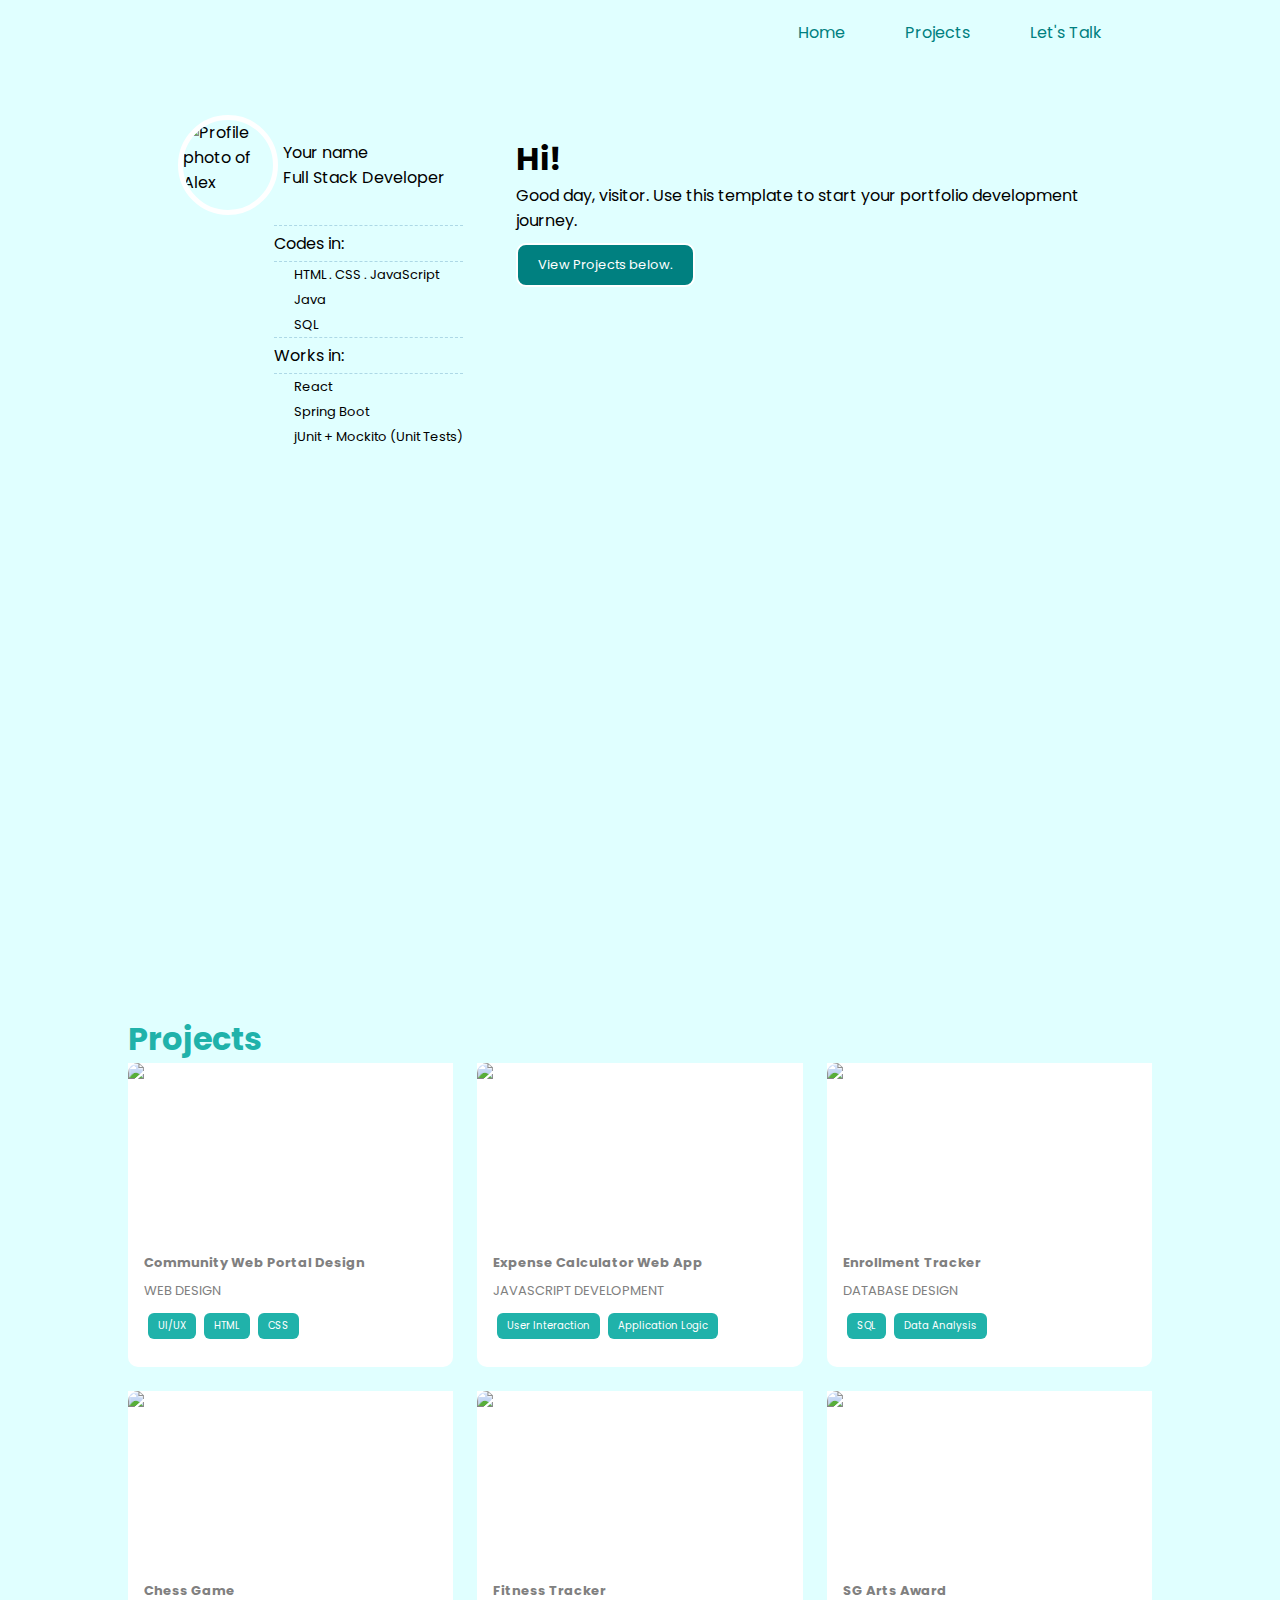
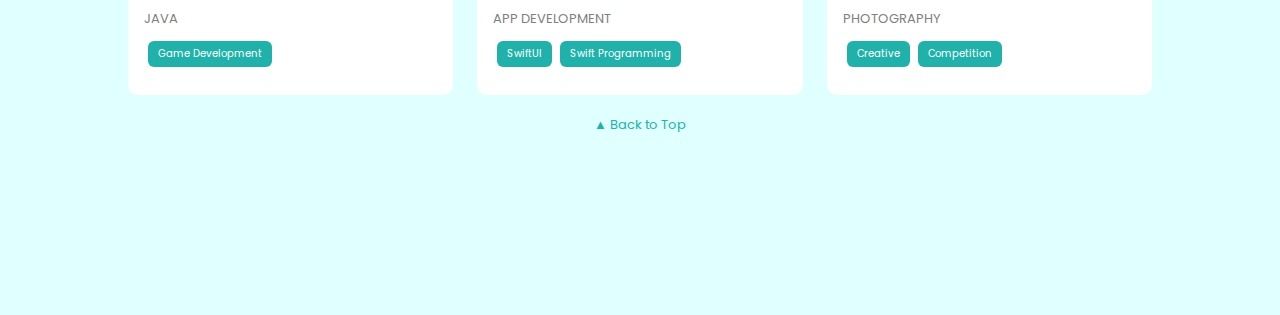
==== commit 3deb551b: "Merge pull request #4 from thinktinker/external_css" ====
--- a/index.html
+++ b/index.html
@@ -1,169 +1,187 @@
 <!DOCTYPE html>
 <html lang="en">
-  <head>
-    <meta charset="UTF-8" />
-    <meta name="viewport" content="width=device-width, initial-scale=1.0" />
-    <title>Portfolio Page: Your name here</title>
-    <link href="/css/styles.css" rel="stylesheet" />
+<head>
+<meta charset="UTF-8">
+<meta name="viewport" content="width=device-width, initial-scale=1.0">
+<title>Portfolio Page: Your name here</title>
+<link rel="stylesheet" href="css/styles.css">
+</head>
+<body>
 
-    <!-- Internal styles here, move to external CSS later -->
-
-  </head>
-  <body>
     <!-- Set up your page structure here -->
 
     <!-- Start of header -->
-    <a name="top"></a>
+    <a name="top"> <!-- This is an anchor tag, equivalent to bookmark --> </a>
     <div class="header">
-      <div><!-- Uncomment to add a logo --></div>
-      <nav id="navbar">
-        <ul>
-          <li><a href="#top">Home</a></li>
-          <li><a href="#projects">Project</a></li>
-          <li><a href="#">Let's Talk</a></li>
-        </ul>
-      </nav>
+        <div><!-- Un-comment the line here to add a logo --></div>
+        <nav>
+            <ul>
+                <li><a href="#top">Home</a></li>
+                <li><a href="#projects">Projects</a></li>
+                <li><a href="#">Let's Talk</a></li>
+            </ul>
+        </nav>
     </div>
     <!-- End of header -->
 
+
     <!-- Start of main section -->
     <section id="mainsection">
-      <!-- Left section -->
-      <div class="left-div">
-        <!-- profile info -->
-        <div class="profile-container">
-          <img src="/img/alex.png" class="rounded-image" alt="" />
-          <p>
-            <span>Your name</span>
-            <span>Full Stack Developer</span>
-          </p>
+        
+        <!-- Left section -->
+        <div class="left-div">
+            <!-- Profile information -->
+            <div class="profilecontainer">
+                <img src="/img/alex.png" class="rounded-image" alt="Profile photo of Alex">
+                <p>
+                    <span>Your name</span>
+                    <span>Full Stack Developer</span>
+                </p>
+            </div>
+            <!-- Profile details infomation -->
+             <div class="profiledetails">
+                <span class="subheader">Codes in:</span>
+                <ul>
+                    <li>HTML . CSS . JavaScript</li>
+                    <li>Java</li>
+                    <li>SQL</li>
+                </ul>
+
+                <span class="subheader">Works in:</span>
+                <ul>
+                    <li>React</li>
+                    <li>Spring Boot</li>
+                    <li>jUnit + Mockito (Unit Tests)</li>
+                </ul>
+
+             </div>
         </div>
-        <!-- profile details info -->
-        <div class="profile-details">
-          <span class="subheader">Codes in:</span>
-          <ul>
-            <li>HTML . CSS . Javascript</li>
-            <li>Java</li>
-            <li>SQL</li>
-          </ul>
+        
+        <!-- Right section -->
+        <div class="right-div">
+            <div class="text">
+                <h1>Hi! <span class="typing"></span></h1>
+                <p>Good day, visitor. Use this template to start your portfolio development journey.</p>
+            </div>
+            <div class="linkcontainer" >
+                <a href="#projects">View Projects below.</a>
+            </div>
+        </div>
 
-          <span class="subheader">Works in:</span>
-          <ul>
-            <li>React</li>
-            <li>Spring Boot</li>
-            <li>jUnit + Mockito (Unit Tests)</li>
-          </ul>
-        </div>
-      </div>
-
-      <!-- Right section -->
-      <div class="right-div">
-        <div>
-          <h1>Hi! <span class="typing"></span></h1>
-          <p>
-            Good day, visitor. Use this template to start your portfolio
-            development journey
-          </p>
-        </div>
-        <div class="linkcontainer">
-          <a href="#projects">View Projects</a>
-        </div>
-      </div>
-      <!-- End of Right section -->
     </section>
     <!-- End of main section -->
 
+    
     <!-- Start of project section, using grids -->
-    <a name="projects"></a>    
-        <section id="projectsection">
+    
+    <a name="projects"></a>
+    <section id="projectsection">
 
-            <div class="sectiontitle">Projects</div>
-            <div class="showcasecontainer">
-
-                <!-- Project Cards go here -->
-              <!-- Project card #1 -->
-        <div class="projectcard">
-          <a href="#">
-              <img src="img/web-design.jpg" alt="Add a description here">
-              <!-- Project name -->
-              <h4>Community Web Portal Design</h4>
-              <p class="scope">Web Page Design</p>
-              <p><span>UI/UX</span><span>HTML</span><span>CSS</span></p>
-          </a>
+        <div class="sectiontitle">
+            Projects
         </div>
 
-        <!-- Project card #2 -->
-        <div class="projectcard">
-          <a href="#">
-              <img src="img/mobile-app.jpg" alt="Add a description here">
-              <!-- Project name -->
-              <h4>Expense Calculator Web App</h4>
-              <p class="scope">JavaScript Development</p>
-              <p><span>User Interaction</span><span>Application Logic</span></p>
-          </a>
-      </div>
+        <div class="showcasecontainer">
+            <!-- Project Cards go here -->
+             
+            <!-- Project card #1 -->
+             <div class="projectcard">
+                <a href="#">
+                    <img src="/img/web-design.jpg" alt="Picture of Web Design">
+                    <!-- Project Name -->
+                    <h4>Community Web Portal Design</h4>
+                    <p class="scope">Web Design</p>
+                    <p>
+                        <span>UI/UX</span><span>HTML</span><span>CSS</span>
+                    </p>
+                </a>
+             </div>
 
-      <!-- Project card #3 -->
-      <div class="projectcard">
-          <a href="#">
-              <img src="img/data-tracking.jpg" alt="Add a description here">
-              <!-- Project name -->
-              <h4>Enrollment Tracker</h4>
-              <p class="scope">Database Design</p>
-              <p><span>SQL</span><span>Data Analysis</span></p>
-          </a>
-      </div>
+            <!-- Project card #2 -->
+             <div class="projectcard">
+                <a href="#">
+                    <img src="/img/mobile-app.jpg" alt="Picture of Mobile App">
+                    <!-- Project Name -->
+                    <h4>Expense Calculator Web App</h4>
+                    <p class="scope">JavaScript Development</p>
+                    <p>
+                        <span>User Interaction</span><span>Application Logic</span>
+                    </p>
+                </a>
+             </div>
 
-      <!-- Project card #4 -->
-      <div class="projectcard">
-          <a href="#">
-              <img src="img/chess.jpg" alt="Add a description here">
-              <!-- Project name -->
-              <h4>Chess Game</h4>
-              <p class="scope">Java</p>
-              <p><span>Game Development</span></p>
-          </a>
-      </div>
+            <!-- Project card #3 -->
+             <div class="projectcard">
+                <a href="#">
+                    <img src="/img/data-tracking.jpg" alt="Picture of Analytics">
+                    <!-- Project Name -->
+                    <h4>Enrollment Tracker</h4>
+                    <p class="scope">Database Design</p>
+                    <p>
+                        <span>SQL</span><span>Data Analysis</span>
+                    </p>
+                </a>
+             </div>
 
-      <!-- Project card #5 -->
-      <div class="projectcard">
-          <a href="#">
-              <img src="img/fitness-tracking.jpg" alt="Add a description here">
-              <!-- Project name -->
-              <h4>Fitness Tracker</h4>
-              <p class="scope">App Development</p>
-              <p><span>SwiftUI</span><span>Swift Programming</span></p>
-          </a>
-      </div>
+            <!-- Project card #4 -->
+             <div class="projectcard">
+                <a href="#">
+                    <img src="/img/chess.jpg" alt="Picture of Chess Pieces">
+                    <!-- Project Name -->
+                    <h4>Chess Game</h4>
+                    <p class="scope">Java</p>
+                    <p>
+                        <span>Game Development</span>
+                    </p>
+                </a>
+             </div>
+            <!-- Project card #5 -->
+             <div class="projectcard">
+                <a href="#">
+                    <img src="/img/fitness-tracking.jpg" alt="Picture of Fitness Watch App">
+                    <!-- Project Name -->
+                    <h4>Fitness Tracker</h4>
+                    <p class="scope">App Development</p>
+                    <p>
+                        <span>SwiftUI</span><span>Swift Programming</span>
+                    </p>
+                </a>
+             </div>
 
-      <!-- Project card #6 -->
-      <div class="projectcard">
-          <a href="#">
-              <img src="img/photography.jpg" alt="Add a description here">
-              <!-- Project name -->
-              <h4>SG Arts Award</h4>
-              <p class="scope">Photography</p>
-              <p><span>Creative</span><span>Competition</span></p>
-          </a>
-      </div>
-            </div>
+            <!-- Project card #6 -->
+             <div class="projectcard">
+                <a href="#">
+                    <img src="/img/photography.jpg" alt="Picture of Camera and Photographer">
+                    <!-- Project Name -->
+                    <h4>SG Arts Award</h4>
+                    <p class="scope">Photography</p>
+                    <p>
+                        <span>Creative</span><span>Competition</span>
+                    </p>
+                </a>
+             </div>
 
-            <div class="top">
-              <a href="#top">&#x25b2; Back to Top</a>
-            </div>
+        </div>
 
-        </section>
+        <div class="top">
+            <a href="#top">&#x25B2; Back to Top</a>
+        </div>
+
+    </section>
+
     <!-- End of project section -->
 
     <script src="https://cdn.jsdelivr.net/npm/typed.js@2.0.12"></script>
     <script>
-      var options = {
-        strings: ["I am me", "Thanks for visiting!"],
+
+    var options = {
+        strings: ['My name is Martin!'],
         typeSpeed: 100,
-        backSpeed: 100,
-        loop: false,
-      };
-      var typed = new Typed(".typing", options);
+        backSpeed:100,
+        loop: false
+    };
+    var typed = new Typed('.typing', options);
+
     </script>
-  </body>
+</body>
 </html>--- a/css/styles.css
+++ b/css/styles.css
@@ -6,26 +6,24 @@
   padding: 0;
   box-sizing: border-box;
   font-family: "Poppins", sans-serif;
-  /* outline: 1px dashed hwb(0 23% 36%); */
-}
-
-/* setting page background and styles */
-
+  /* outline: 1px dashed #808080; */
+}
+
+/* set up the page background and styles */
 html,
 body {
   height: 100%;
   margin: 0;
   padding: 0;
-  background-color: lightcyan;
+  background-color: #e0ffff;
 }
 
 /* Start of styling header and nav */
-
 .header {
   display: flex;
   justify-content: space-between;
   align-items: center;
-  padding: 20px 20px 70px 70px; /* top, right, bottom , left */
+  padding: 20px 20px 70px 70px; /* top, right, bottom, left */
   width: 80%;
   margin: auto;
 }
@@ -51,34 +49,38 @@
 
 /* End of styling header and nav */
 
-/* Start of styling main section */
+/* Start of styling for main section */
 
 #mainsection {
   display: grid;
   grid-template-columns: 1fr 2fr;
   column-gap: 20px;
+  width: 80%;
   margin: auto;
-  width: 80%;
   height: 100dvh;
 }
 
 .left-div {
+  display: flex;
   flex: 1;
-  display: flex;
   flex-direction: column;
   align-items: end;
 }
 
 .right-div {
+  display: flex;
   flex: 1;
-  display: flex;
   flex-direction: column;
   align-items: normal;
   width: 90%;
-  margin: 28px auto; /* top-bottom left-right */
-}
-
-.profile-container {
+  margin: 20px auto; /* top-bottom left-right */
+}
+
+/* End of styling for main section*/
+
+/* Start of styling the profile container */
+
+.profilecontainer {
   display: flex;
   align-items: center;
   padding-left: 10px;
@@ -86,26 +88,30 @@
   width: 300px;
 }
 
+.profilecontainer p span {
+  display: block;
+}
+
 .rounded-image {
   width: 100px;
   height: 100px;
   border-radius: 50%;
-  margin: 0px 5px 0px 5px;
+  margin: 0px 5px; /* top-bottom left-right */
   border: 5px solid white;
 }
 
-.profile-container p span {
-  display: block;
-}
-
-.profile-details ul li {
+/* End of styling the profile container */
+
+/* Start of styling the profile details container */
+
+.profiledetails ul li {
   list-style: none;
   font-size: small;
   padding-left: 20px;
   line-height: 25px;
 }
 
-.profile-details .subheader {
+.profiledetails .subheader {
   display: block;
   padding: 5px 0;
   font-size: medium;
@@ -113,6 +119,10 @@
   border-top: 1px dashed lightblue;
 }
 
+/* End of style the profile details container */
+
+/* Start of styling linkcontainer */
+
 .linkcontainer {
   display: flex;
   margin-top: 10px;
@@ -120,8 +130,8 @@
 
 .linkcontainer a {
   padding: 10px 20px;
-  font-size: 16px;
-  background-color: #008080;
+  font-size: small;
+  background: #008080;
   color: #fff;
   border: 2px solid #fff;
   border-radius: 10px;
@@ -129,10 +139,12 @@
   text-decoration: none;
 }
 
-/* Start of styling project card */
+/* End of styling linkcontainer */
+
+/* Start of styling Project Card */
 .projectcard {
+  font-size: small;
   background-color: #fff;
-  font-size: small;
   border-bottom-left-radius: 10px;
   border-bottom-right-radius: 10px;
   padding-bottom: 24px;
@@ -153,7 +165,7 @@
   background-size: cover;
   background-position-x: center;
   background-position-y: center;
-  background-image: url("img/imgplaceholder.png");
+  background-image: url("/img/imgplaceholder.png");
   text-indent: -9999px;
 }
 
@@ -186,25 +198,9 @@
   white-space: nowrap;
 }
 
-/* End of styling project card */
-
-/* Start of styling miscellaneous items */
-.top {
-  display: flex;
-  justify-content: center;
-  align-items: center;
-}
-
-.top a {
-  margin-top: 20px;
-  text-decoration: none;
-  color: lightseagreen;
-  font-size: small;
-}
-
-/* End of styling miscellaneous items */
-
-/* Start of Styling of project section and showcase container */
+/* End of styling Project Card */
+
+/* Start of styling project section and showcasecontainer */
 
 .sectiontitle,
 .logo {
@@ -215,8 +211,8 @@
 
 #projectsection {
   width: 80%;
+  margin: 0 auto;
   height: 100dvh;
-  margin: auto;
 }
 
 .showcasecontainer {
@@ -225,6 +221,21 @@
   gap: 24px;
 }
 
-/* End of Styling of project section and showcase container */
-
-/* End of styling main section */+/* End of styling of project and showcasecontainer*/
+
+/* Start of styling miscellaneous elements */
+
+.top {
+  display: flex;
+  justify-content: center;
+  align-items: center;
+}
+
+.top a {
+  margin-top: 20px;
+  text-decoration: none;
+  color: #20b2aa;
+  font-size: small;
+}
+
+/* End of styling miscellaneous elements */
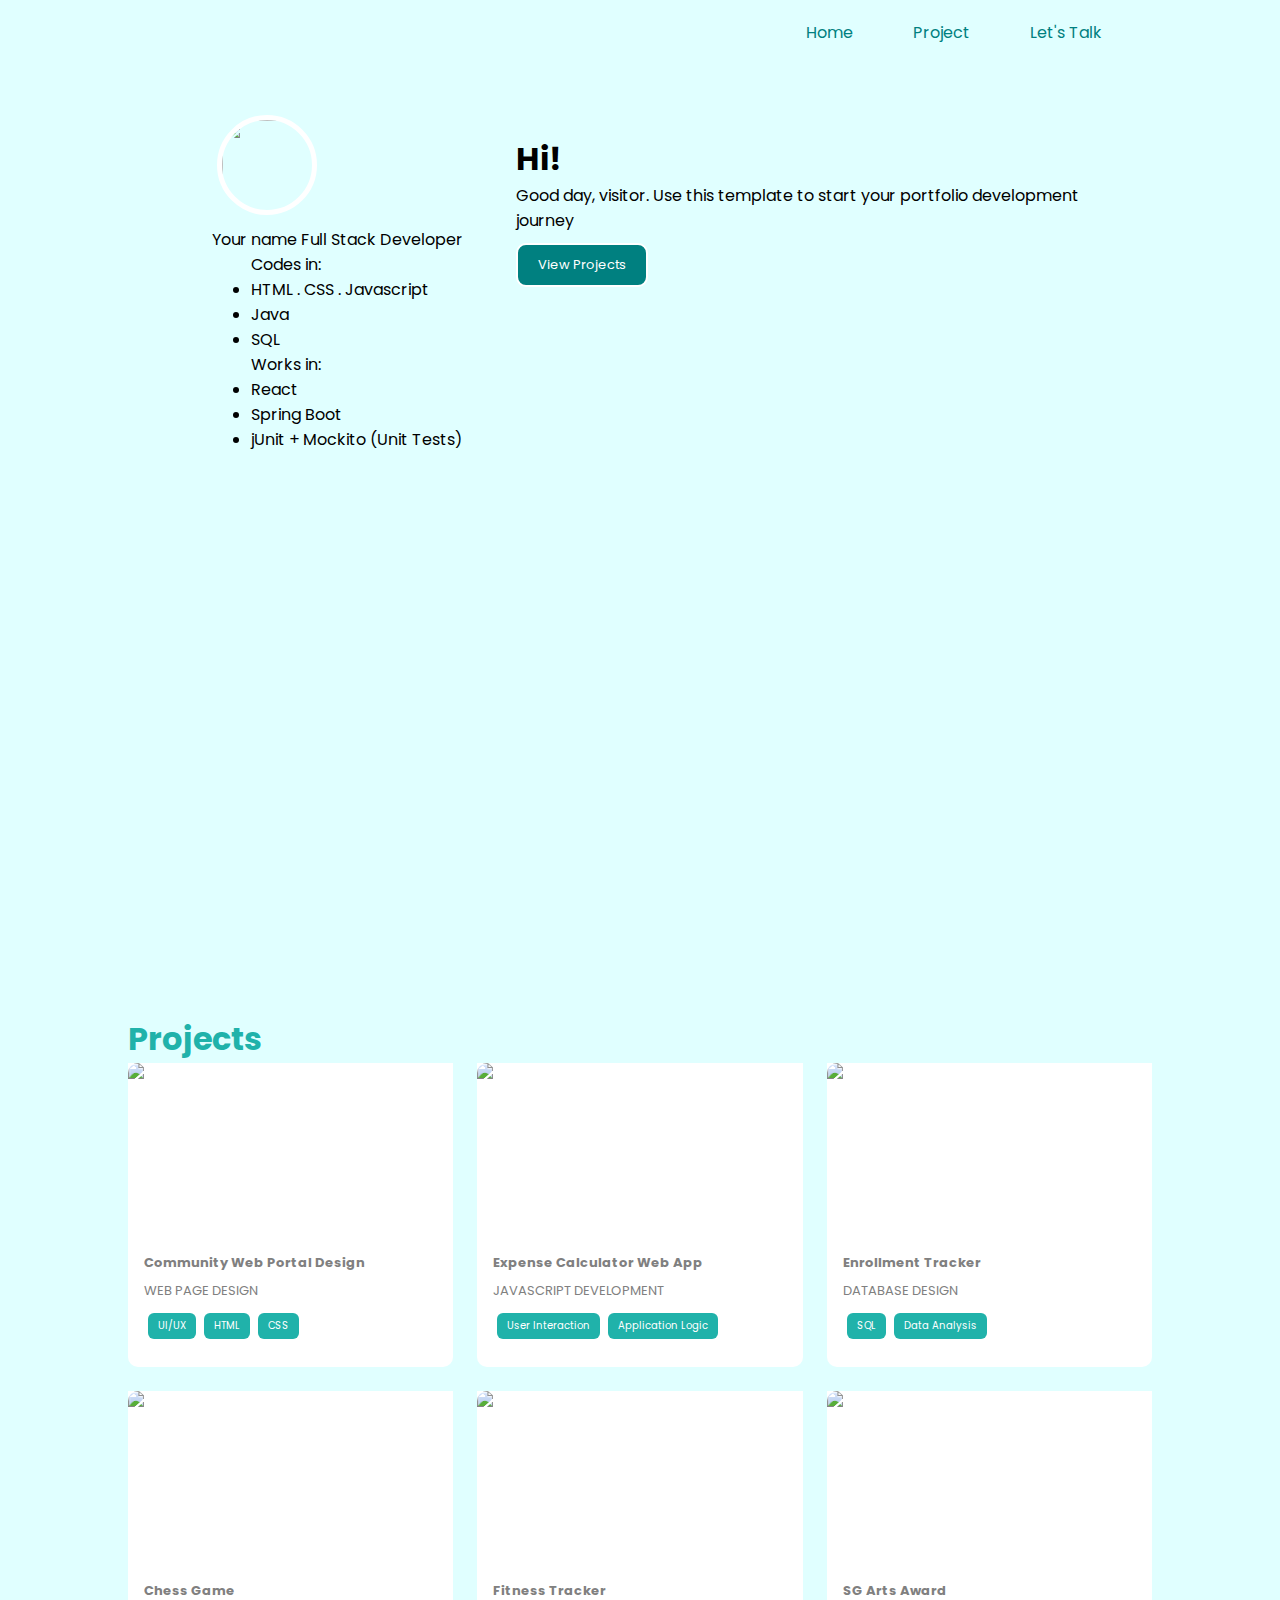
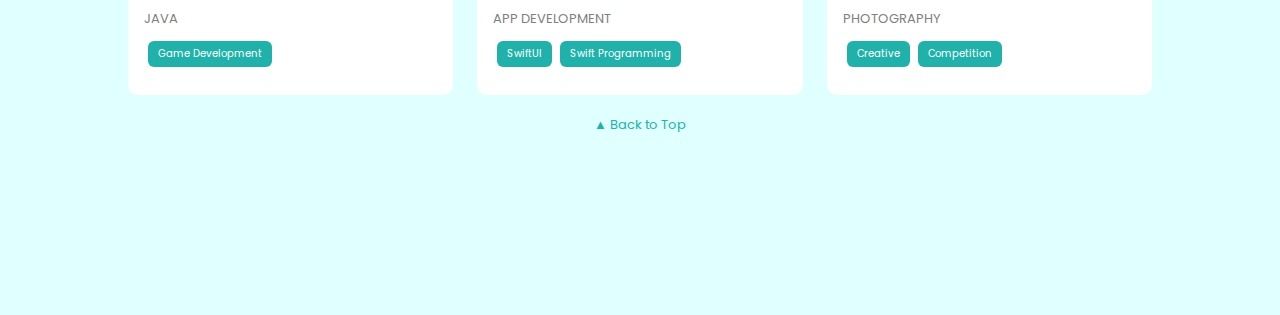
==== commit 8b1ce5eb: "Update index.html" ====
--- a/index.html
+++ b/index.html
@@ -1,187 +1,169 @@
 <!DOCTYPE html>
 <html lang="en">
-<head>
-<meta charset="UTF-8">
-<meta name="viewport" content="width=device-width, initial-scale=1.0">
-<title>Portfolio Page: Your name here</title>
-<link rel="stylesheet" href="css/styles.css">
-</head>
-<body>
+  <head>
+    <meta charset="UTF-8" />
+    <meta name="viewport" content="width=device-width, initial-scale=1.0" />
+    <title>Portfolio Page: Your name here</title>
+    <link href="css/styles.css" rel="stylesheet" />
 
+    <!-- Internal styles here, move to external CSS later -->
+
+  </head>
+  <body>
     <!-- Set up your page structure here -->
 
     <!-- Start of header -->
-    <a name="top"> <!-- This is an anchor tag, equivalent to bookmark --> </a>
+    <a name="top"></a>
     <div class="header">
-        <div><!-- Un-comment the line here to add a logo --></div>
-        <nav>
-            <ul>
-                <li><a href="#top">Home</a></li>
-                <li><a href="#projects">Projects</a></li>
-                <li><a href="#">Let's Talk</a></li>
-            </ul>
-        </nav>
+      <div><!-- Uncomment to add a logo --></div>
+      <nav id="navbar">
+        <ul>
+          <li><a href="#top">Home</a></li>
+          <li><a href="#projects">Project</a></li>
+          <li><a href="#">Let's Talk</a></li>
+        </ul>
+      </nav>
     </div>
     <!-- End of header -->
 
-
     <!-- Start of main section -->
     <section id="mainsection">
-        
-        <!-- Left section -->
-        <div class="left-div">
-            <!-- Profile information -->
-            <div class="profilecontainer">
-                <img src="/img/alex.png" class="rounded-image" alt="Profile photo of Alex">
-                <p>
-                    <span>Your name</span>
-                    <span>Full Stack Developer</span>
-                </p>
-            </div>
-            <!-- Profile details infomation -->
-             <div class="profiledetails">
-                <span class="subheader">Codes in:</span>
-                <ul>
-                    <li>HTML . CSS . JavaScript</li>
-                    <li>Java</li>
-                    <li>SQL</li>
-                </ul>
+      <!-- Left section -->
+      <div class="left-div">
+        <!-- profile info -->
+        <div class="profile-container">
+          <img src="/img/alex.png" class="rounded-image" alt="" />
+          <p>
+            <span>Your name</span>
+            <span>Full Stack Developer</span>
+          </p>
+        </div>
+        <!-- profile details info -->
+        <div class="profile-details">
+          <span class="subheader">Codes in:</span>
+          <ul>
+            <li>HTML . CSS . Javascript</li>
+            <li>Java</li>
+            <li>SQL</li>
+          </ul>
 
-                <span class="subheader">Works in:</span>
-                <ul>
-                    <li>React</li>
-                    <li>Spring Boot</li>
-                    <li>jUnit + Mockito (Unit Tests)</li>
-                </ul>
+          <span class="subheader">Works in:</span>
+          <ul>
+            <li>React</li>
+            <li>Spring Boot</li>
+            <li>jUnit + Mockito (Unit Tests)</li>
+          </ul>
+        </div>
+      </div>
 
-             </div>
+      <!-- Right section -->
+      <div class="right-div">
+        <div>
+          <h1>Hi! <span class="typing"></span></h1>
+          <p>
+            Good day, visitor. Use this template to start your portfolio
+            development journey
+          </p>
         </div>
-        
-        <!-- Right section -->
-        <div class="right-div">
-            <div class="text">
-                <h1>Hi! <span class="typing"></span></h1>
-                <p>Good day, visitor. Use this template to start your portfolio development journey.</p>
-            </div>
-            <div class="linkcontainer" >
-                <a href="#projects">View Projects below.</a>
-            </div>
+        <div class="linkcontainer">
+          <a href="#projects">View Projects</a>
         </div>
-
+      </div>
+      <!-- End of Right section -->
     </section>
     <!-- End of main section -->
 
-    
     <!-- Start of project section, using grids -->
-    
-    <a name="projects"></a>
-    <section id="projectsection">
+    <a name="projects"></a>    
+        <section id="projectsection">
 
-        <div class="sectiontitle">
-            Projects
+            <div class="sectiontitle">Projects</div>
+            <div class="showcasecontainer">
+
+                <!-- Project Cards go here -->
+              <!-- Project card #1 -->
+        <div class="projectcard">
+          <a href="#">
+              <img src="img/web-design.jpg" alt="Add a description here">
+              <!-- Project name -->
+              <h4>Community Web Portal Design</h4>
+              <p class="scope">Web Page Design</p>
+              <p><span>UI/UX</span><span>HTML</span><span>CSS</span></p>
+          </a>
         </div>
 
-        <div class="showcasecontainer">
-            <!-- Project Cards go here -->
-             
-            <!-- Project card #1 -->
-             <div class="projectcard">
-                <a href="#">
-                    <img src="/img/web-design.jpg" alt="Picture of Web Design">
-                    <!-- Project Name -->
-                    <h4>Community Web Portal Design</h4>
-                    <p class="scope">Web Design</p>
-                    <p>
-                        <span>UI/UX</span><span>HTML</span><span>CSS</span>
-                    </p>
-                </a>
-             </div>
+        <!-- Project card #2 -->
+        <div class="projectcard">
+          <a href="#">
+              <img src="img/mobile-app.jpg" alt="Add a description here">
+              <!-- Project name -->
+              <h4>Expense Calculator Web App</h4>
+              <p class="scope">JavaScript Development</p>
+              <p><span>User Interaction</span><span>Application Logic</span></p>
+          </a>
+      </div>
 
-            <!-- Project card #2 -->
-             <div class="projectcard">
-                <a href="#">
-                    <img src="/img/mobile-app.jpg" alt="Picture of Mobile App">
-                    <!-- Project Name -->
-                    <h4>Expense Calculator Web App</h4>
-                    <p class="scope">JavaScript Development</p>
-                    <p>
-                        <span>User Interaction</span><span>Application Logic</span>
-                    </p>
-                </a>
-             </div>
+      <!-- Project card #3 -->
+      <div class="projectcard">
+          <a href="#">
+              <img src="img/data-tracking.jpg" alt="Add a description here">
+              <!-- Project name -->
+              <h4>Enrollment Tracker</h4>
+              <p class="scope">Database Design</p>
+              <p><span>SQL</span><span>Data Analysis</span></p>
+          </a>
+      </div>
 
-            <!-- Project card #3 -->
-             <div class="projectcard">
-                <a href="#">
-                    <img src="/img/data-tracking.jpg" alt="Picture of Analytics">
-                    <!-- Project Name -->
-                    <h4>Enrollment Tracker</h4>
-                    <p class="scope">Database Design</p>
-                    <p>
-                        <span>SQL</span><span>Data Analysis</span>
-                    </p>
-                </a>
-             </div>
+      <!-- Project card #4 -->
+      <div class="projectcard">
+          <a href="#">
+              <img src="img/chess.jpg" alt="Add a description here">
+              <!-- Project name -->
+              <h4>Chess Game</h4>
+              <p class="scope">Java</p>
+              <p><span>Game Development</span></p>
+          </a>
+      </div>
 
-            <!-- Project card #4 -->
-             <div class="projectcard">
-                <a href="#">
-                    <img src="/img/chess.jpg" alt="Picture of Chess Pieces">
-                    <!-- Project Name -->
-                    <h4>Chess Game</h4>
-                    <p class="scope">Java</p>
-                    <p>
-                        <span>Game Development</span>
-                    </p>
-                </a>
-             </div>
-            <!-- Project card #5 -->
-             <div class="projectcard">
-                <a href="#">
-                    <img src="/img/fitness-tracking.jpg" alt="Picture of Fitness Watch App">
-                    <!-- Project Name -->
-                    <h4>Fitness Tracker</h4>
-                    <p class="scope">App Development</p>
-                    <p>
-                        <span>SwiftUI</span><span>Swift Programming</span>
-                    </p>
-                </a>
-             </div>
+      <!-- Project card #5 -->
+      <div class="projectcard">
+          <a href="#">
+              <img src="img/fitness-tracking.jpg" alt="Add a description here">
+              <!-- Project name -->
+              <h4>Fitness Tracker</h4>
+              <p class="scope">App Development</p>
+              <p><span>SwiftUI</span><span>Swift Programming</span></p>
+          </a>
+      </div>
 
-            <!-- Project card #6 -->
-             <div class="projectcard">
-                <a href="#">
-                    <img src="/img/photography.jpg" alt="Picture of Camera and Photographer">
-                    <!-- Project Name -->
-                    <h4>SG Arts Award</h4>
-                    <p class="scope">Photography</p>
-                    <p>
-                        <span>Creative</span><span>Competition</span>
-                    </p>
-                </a>
-             </div>
+      <!-- Project card #6 -->
+      <div class="projectcard">
+          <a href="#">
+              <img src="img/photography.jpg" alt="Add a description here">
+              <!-- Project name -->
+              <h4>SG Arts Award</h4>
+              <p class="scope">Photography</p>
+              <p><span>Creative</span><span>Competition</span></p>
+          </a>
+      </div>
+            </div>
 
-        </div>
+            <div class="top">
+              <a href="#top">&#x25b2; Back to Top</a>
+            </div>
 
-        <div class="top">
-            <a href="#top">&#x25B2; Back to Top</a>
-        </div>
-
-    </section>
-
+        </section>
     <!-- End of project section -->
 
     <script src="https://cdn.jsdelivr.net/npm/typed.js@2.0.12"></script>
     <script>
-
-    var options = {
-        strings: ['My name is Martin!'],
+      var options = {
+        strings: ["I am me", "Thanks for visiting!"],
         typeSpeed: 100,
-        backSpeed:100,
-        loop: false
-    };
-    var typed = new Typed('.typing', options);
-
+        backSpeed: 100,
+        loop: false,
+      };
+      var typed = new Typed(".typing", options);
     </script>
-</body>
-</html>+  </body>
+</html>
